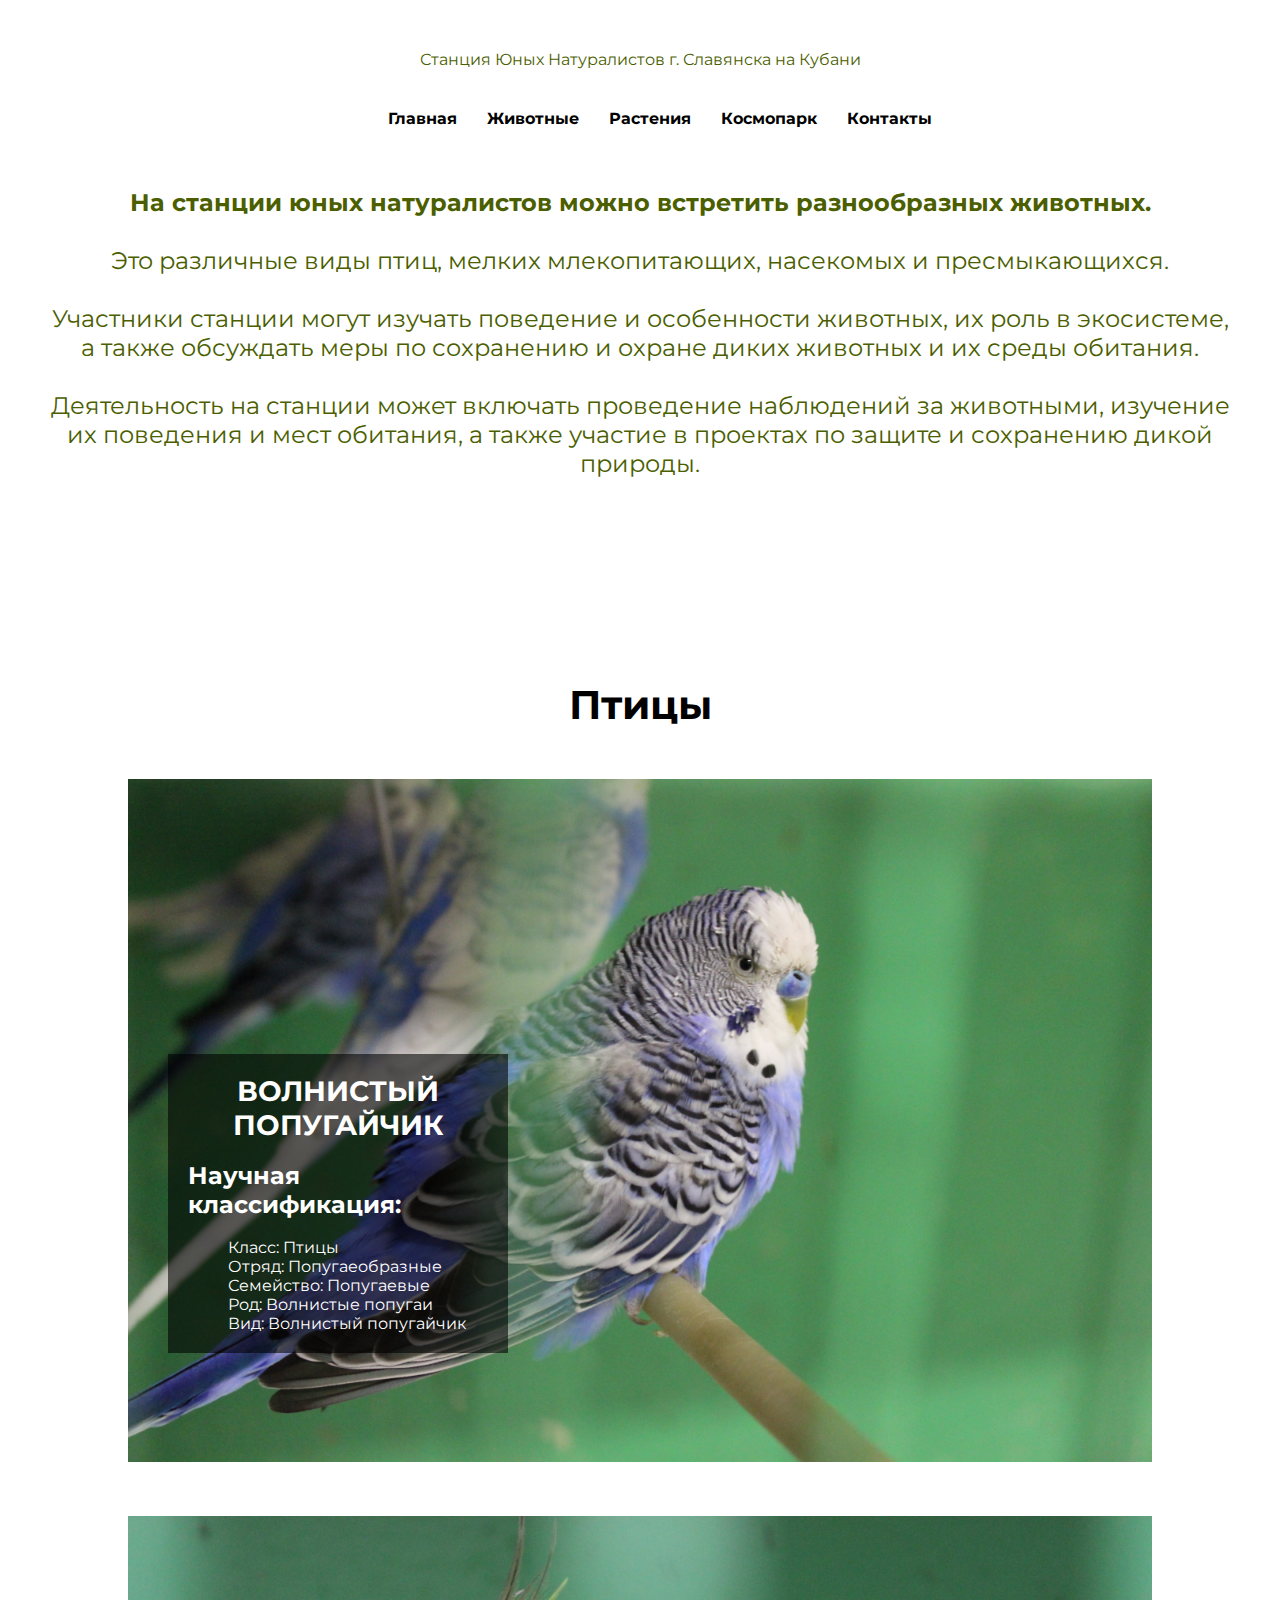
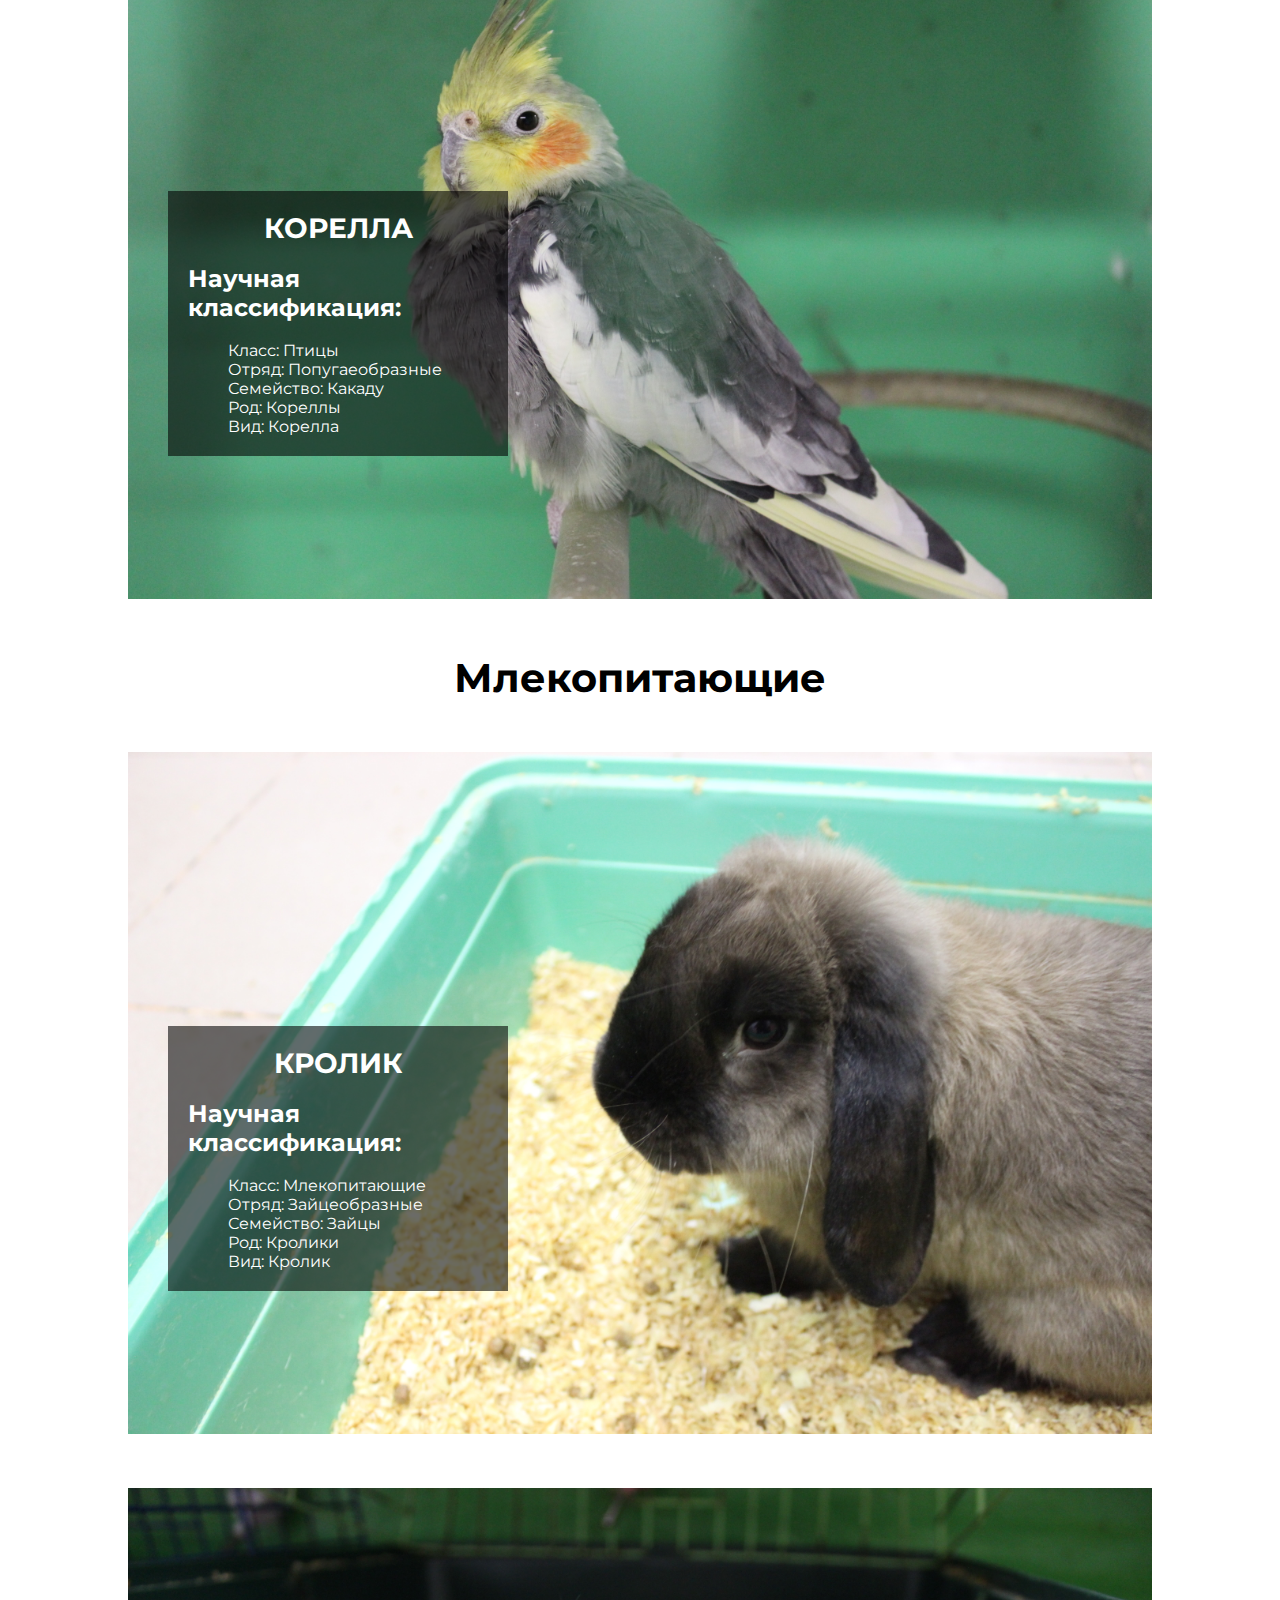
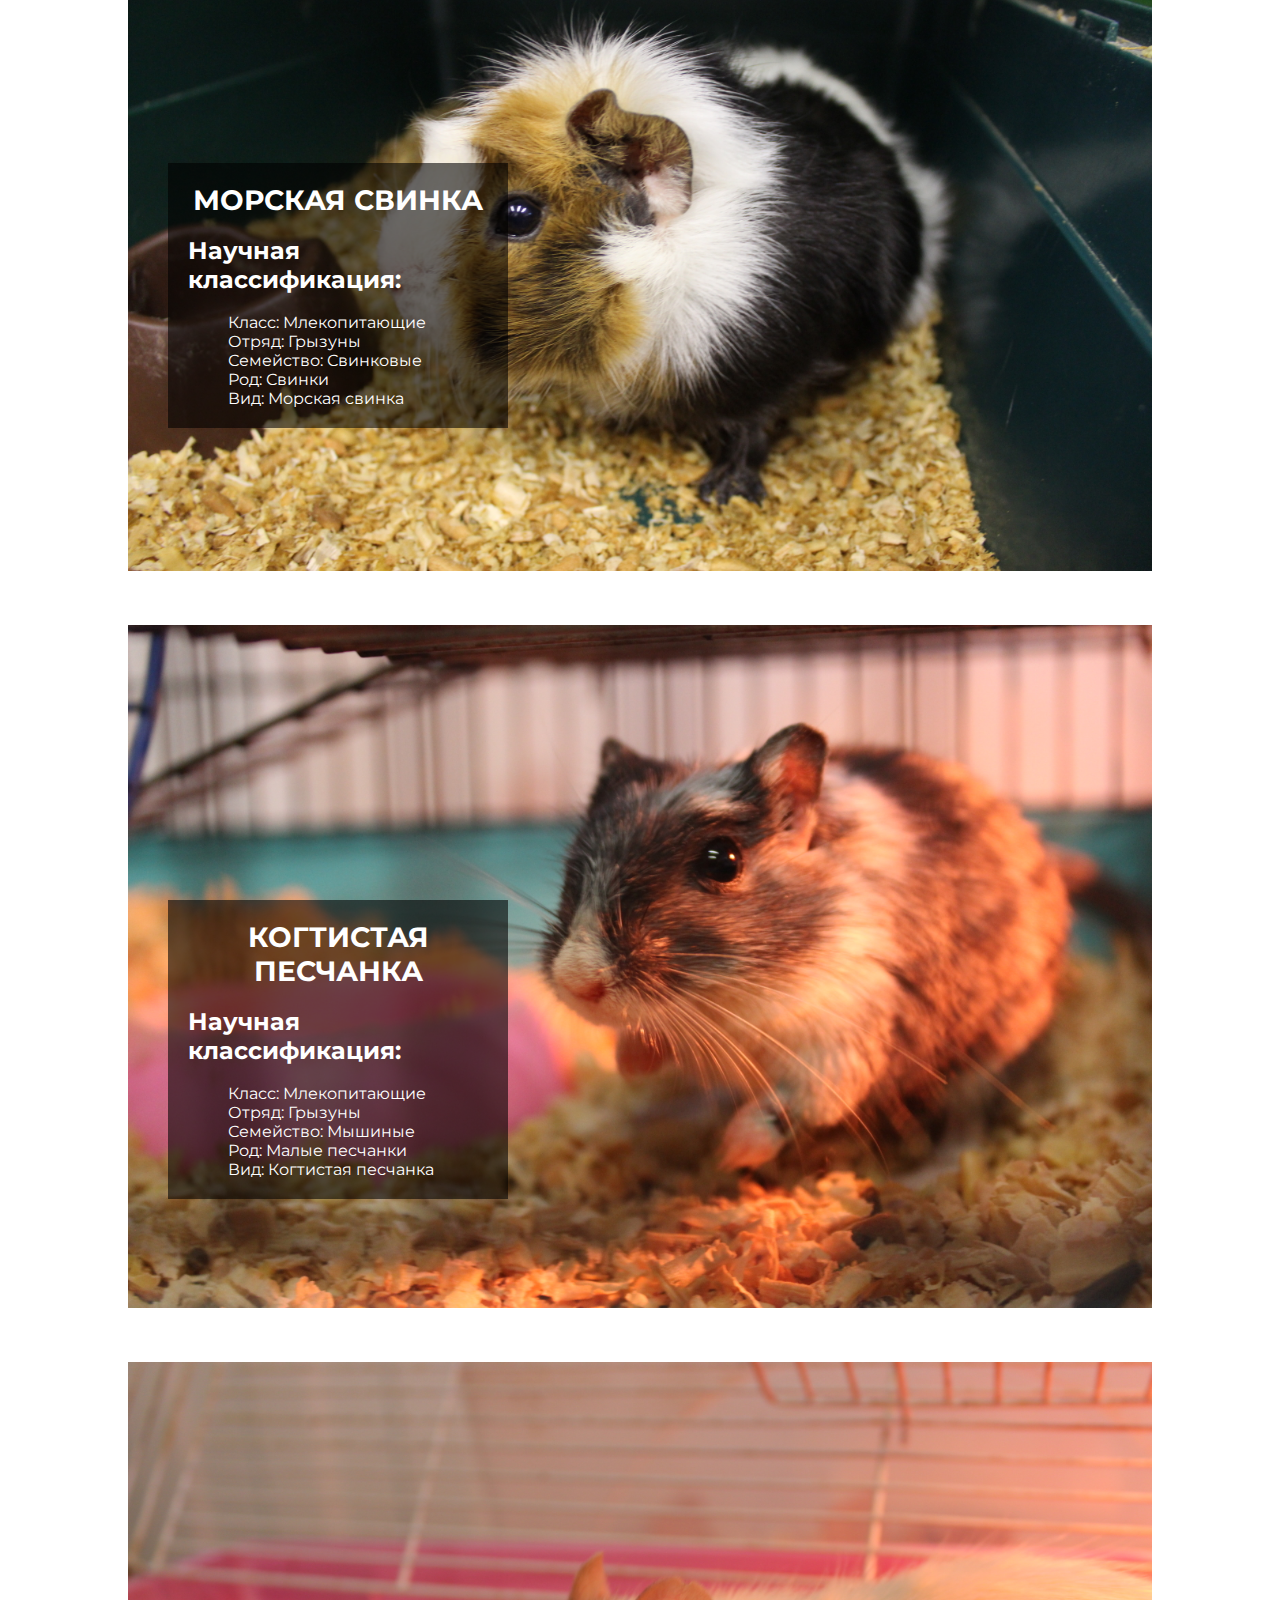
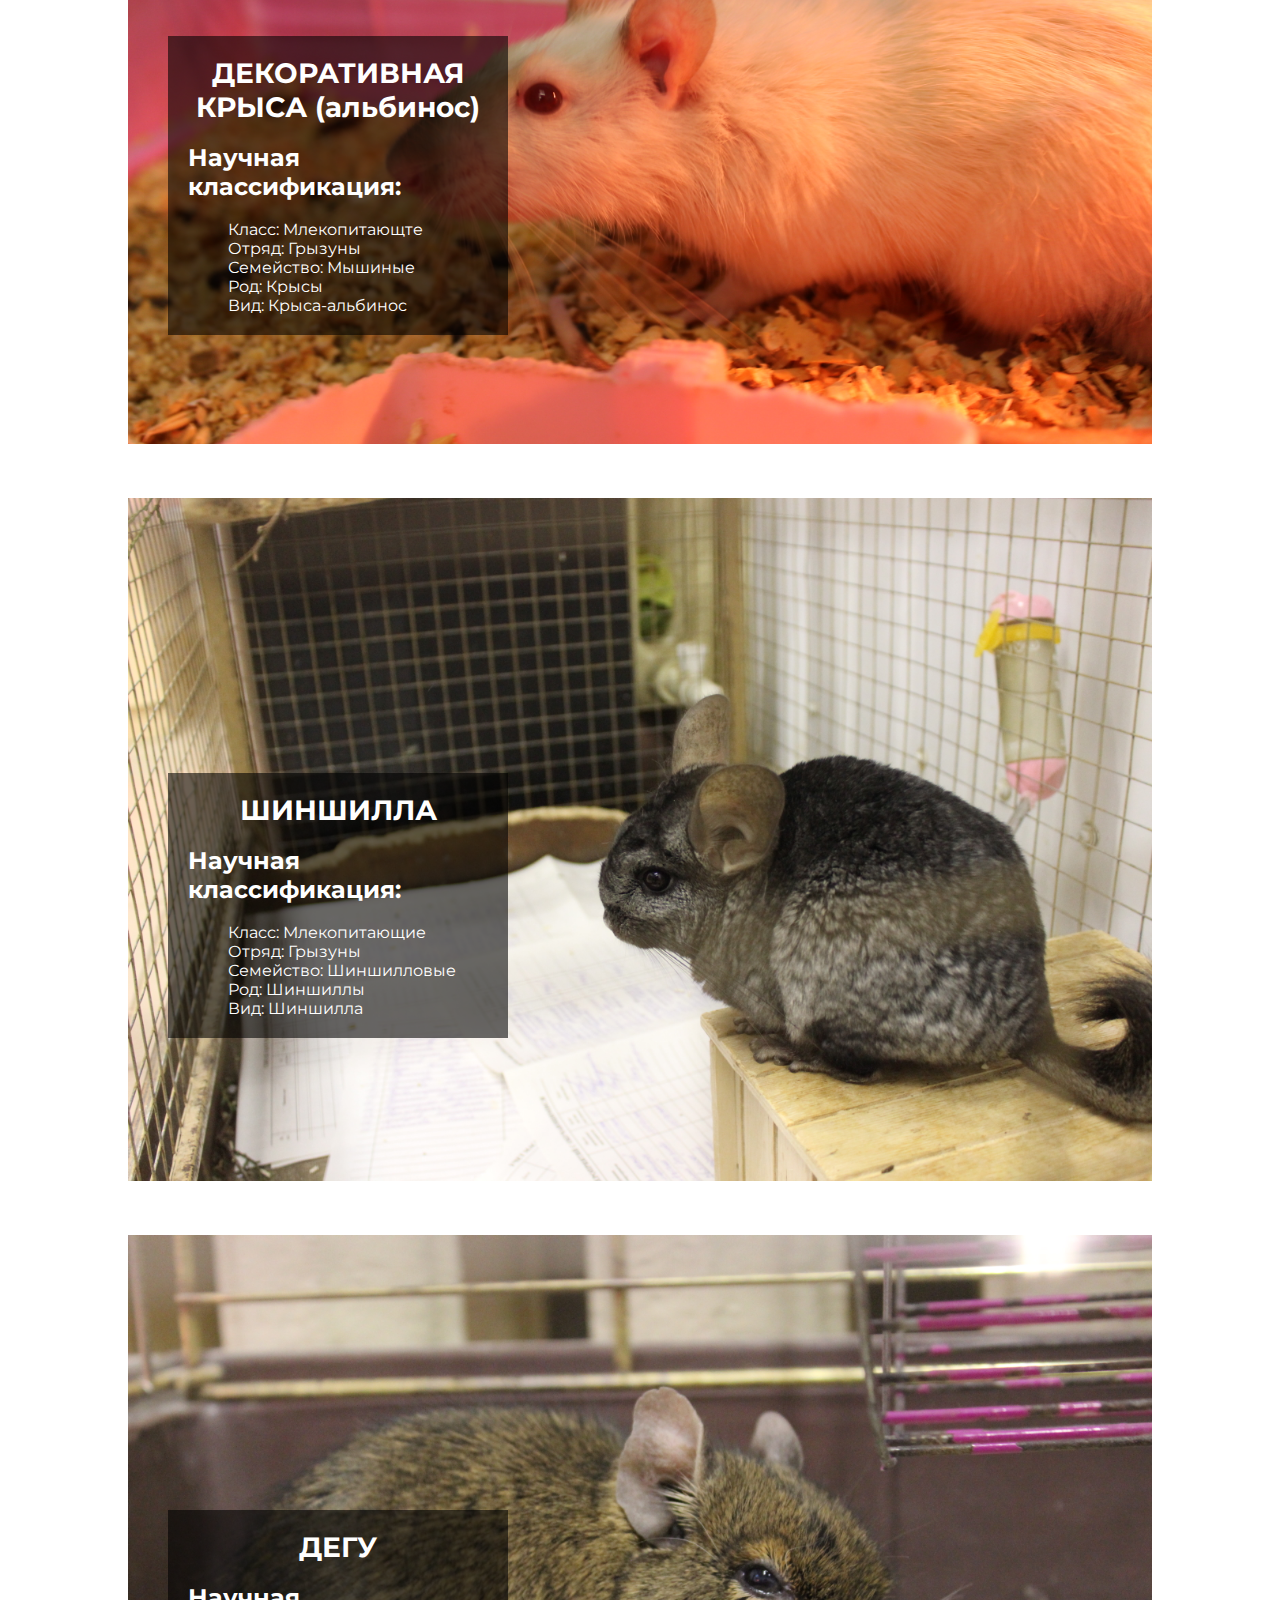
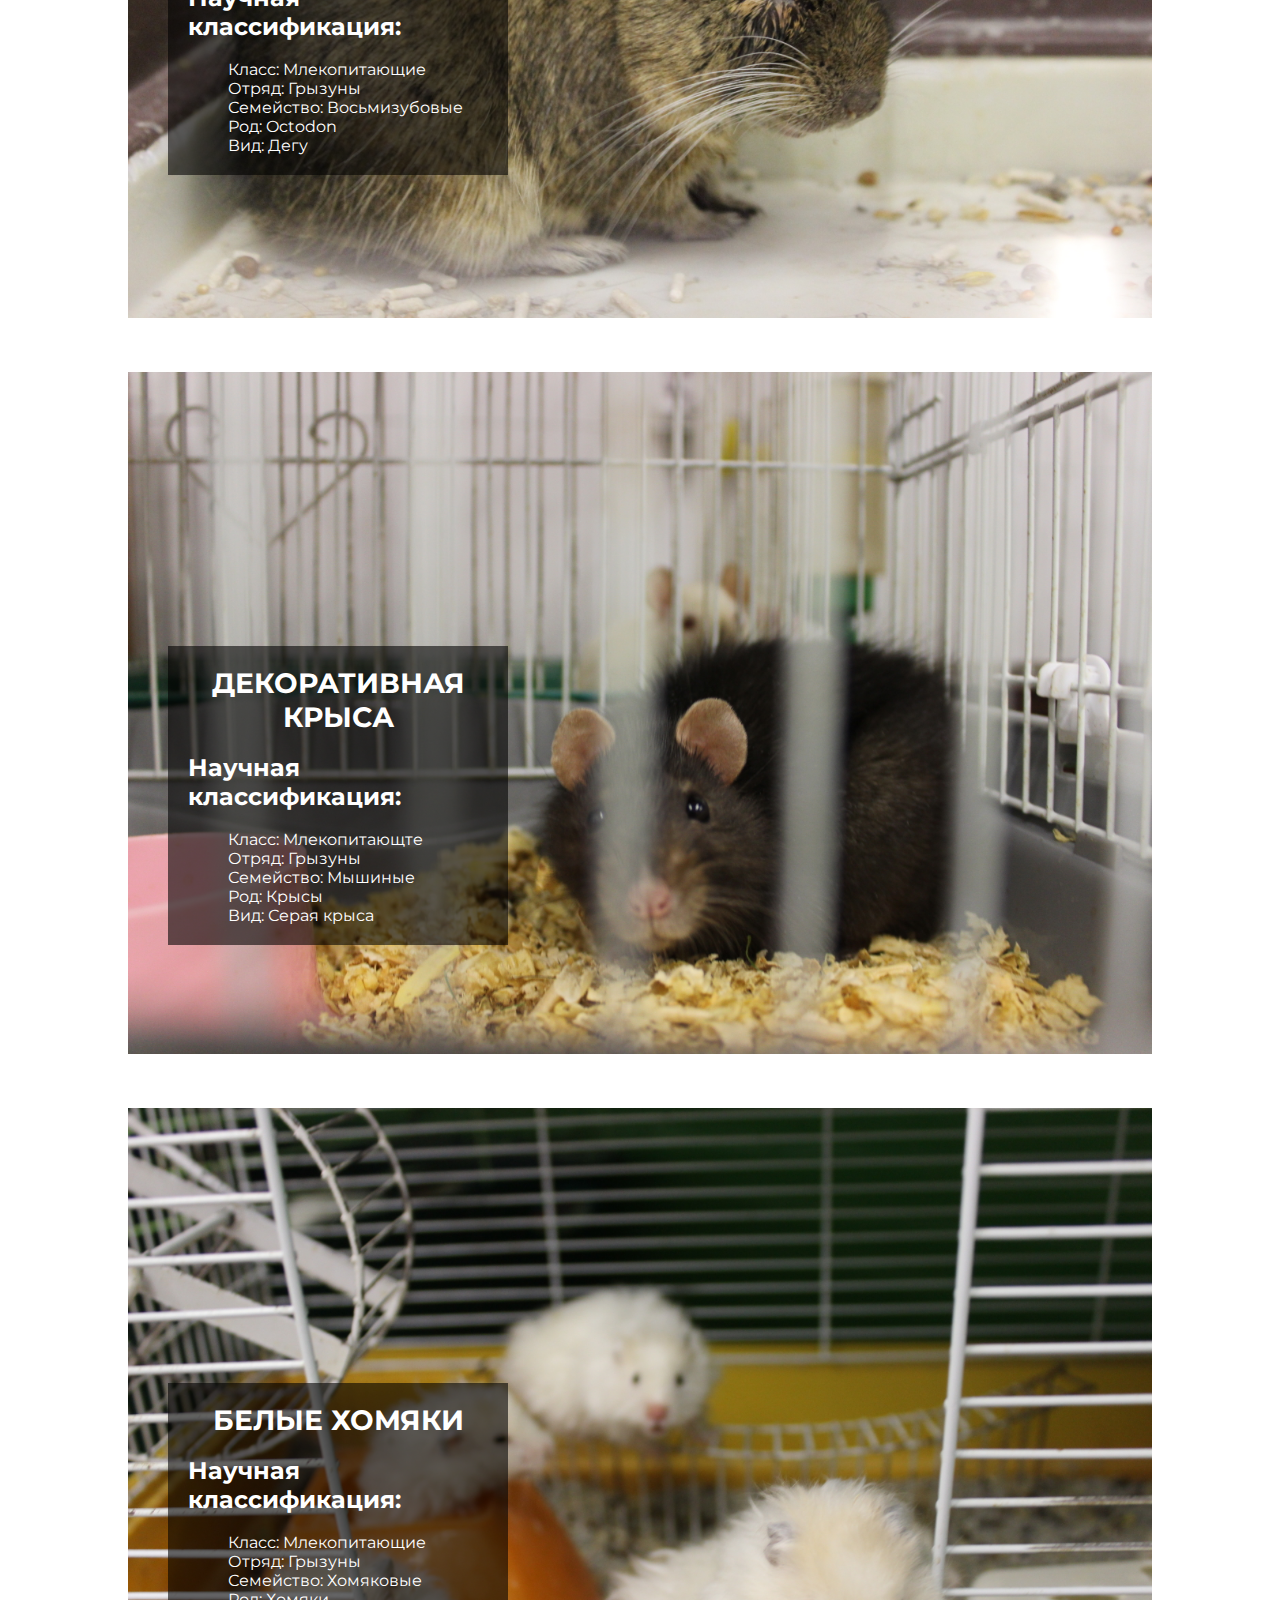
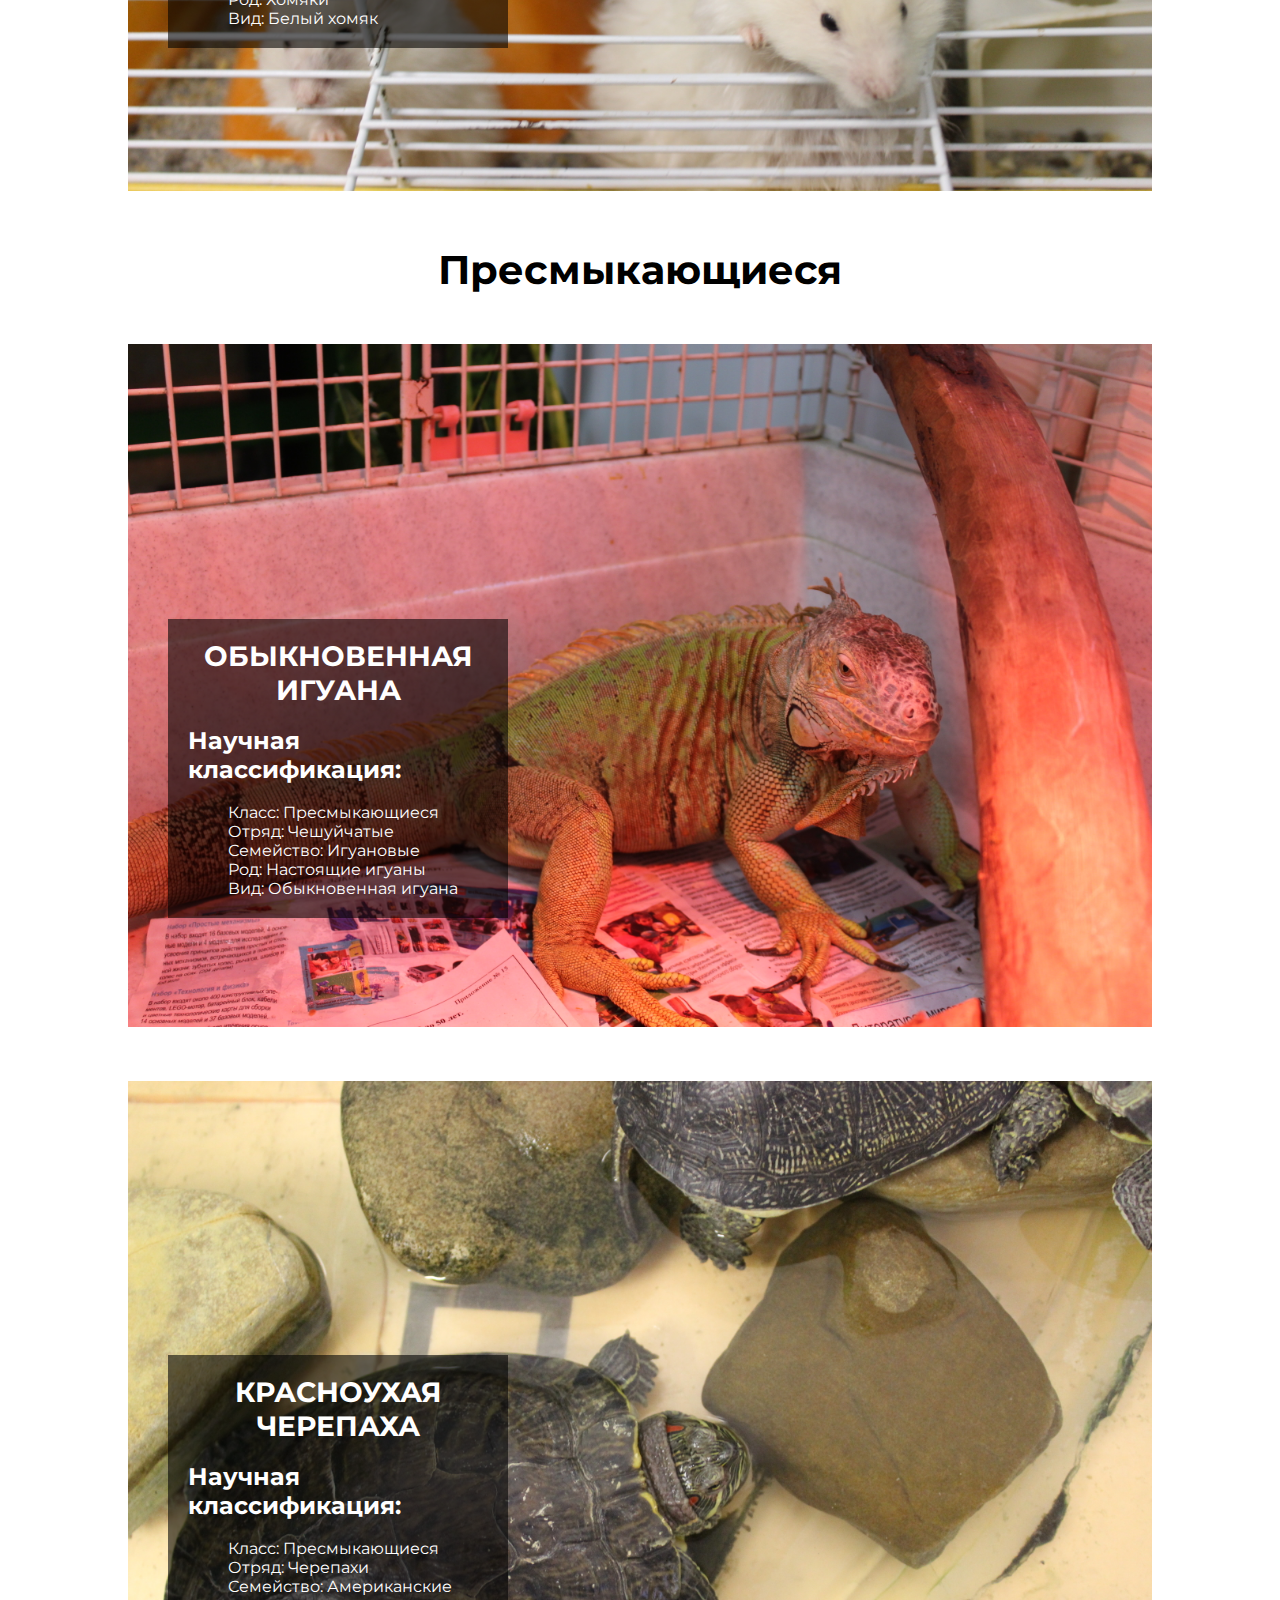
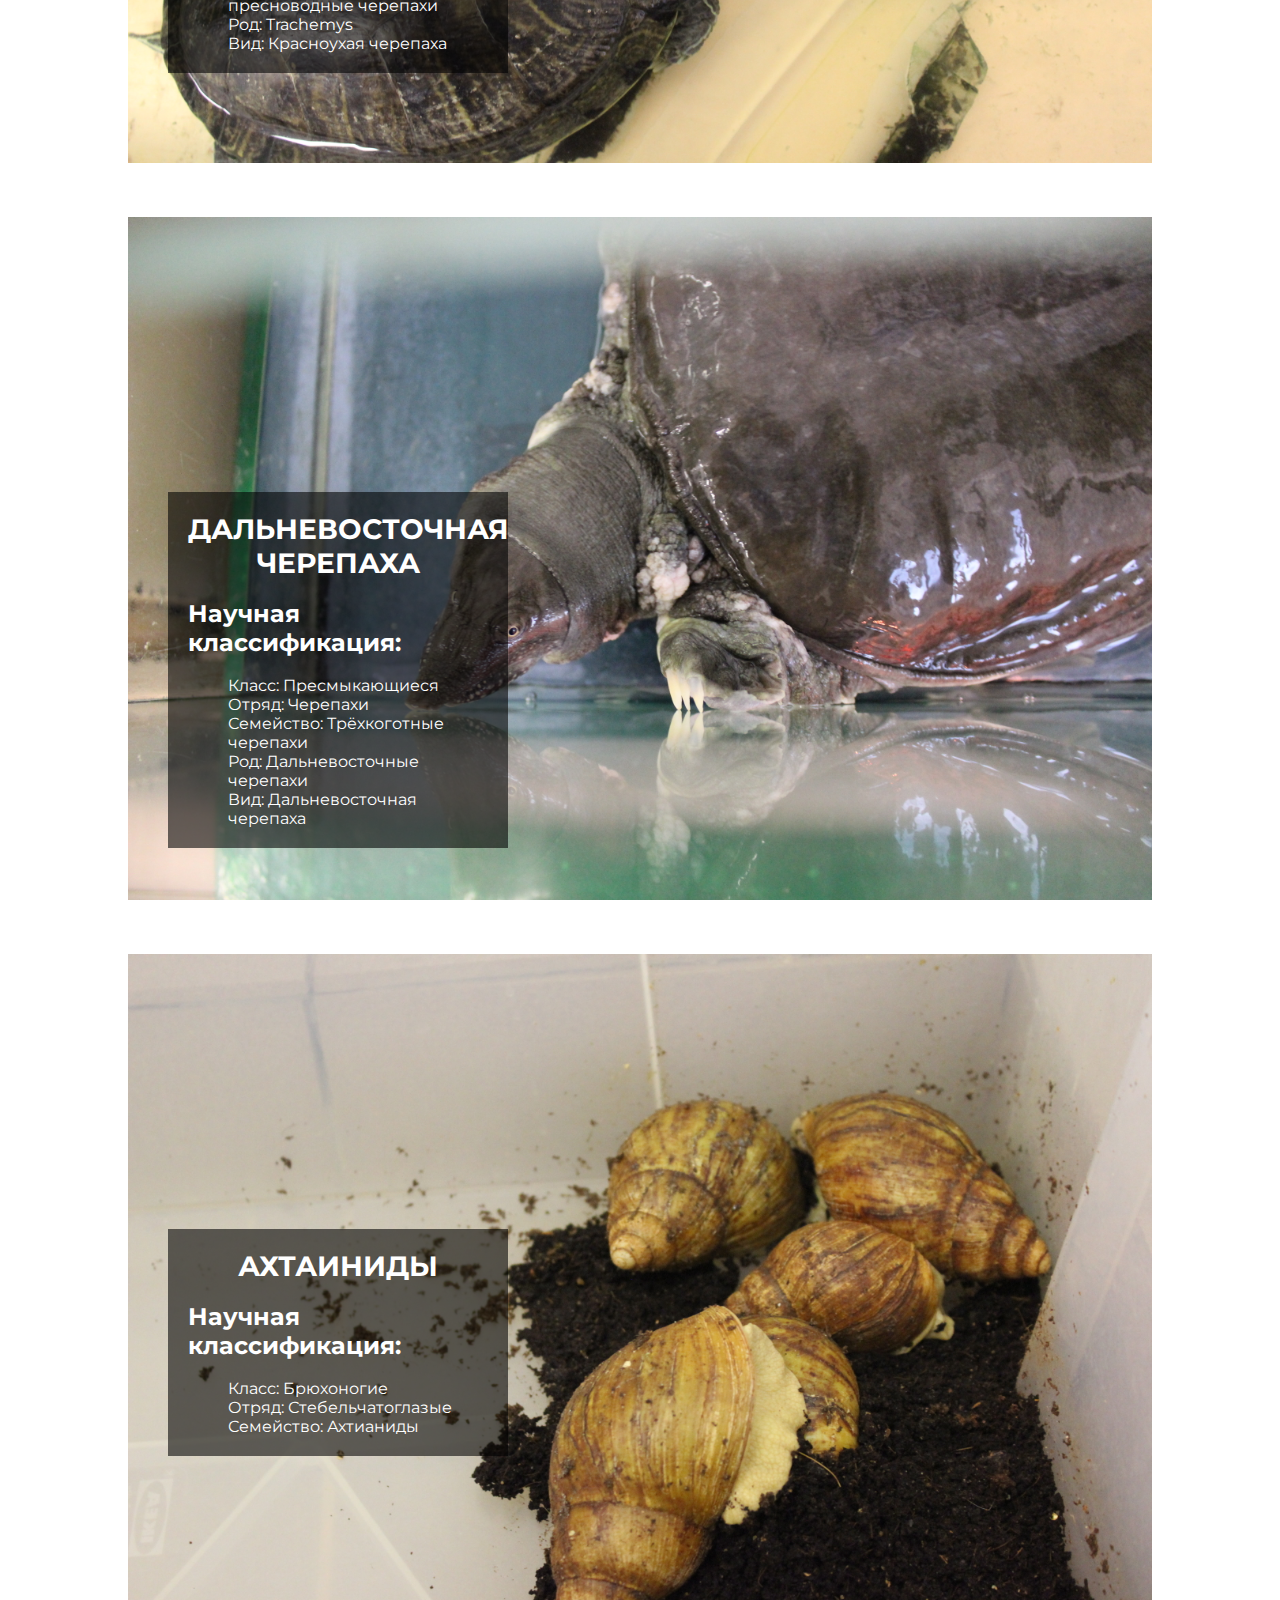
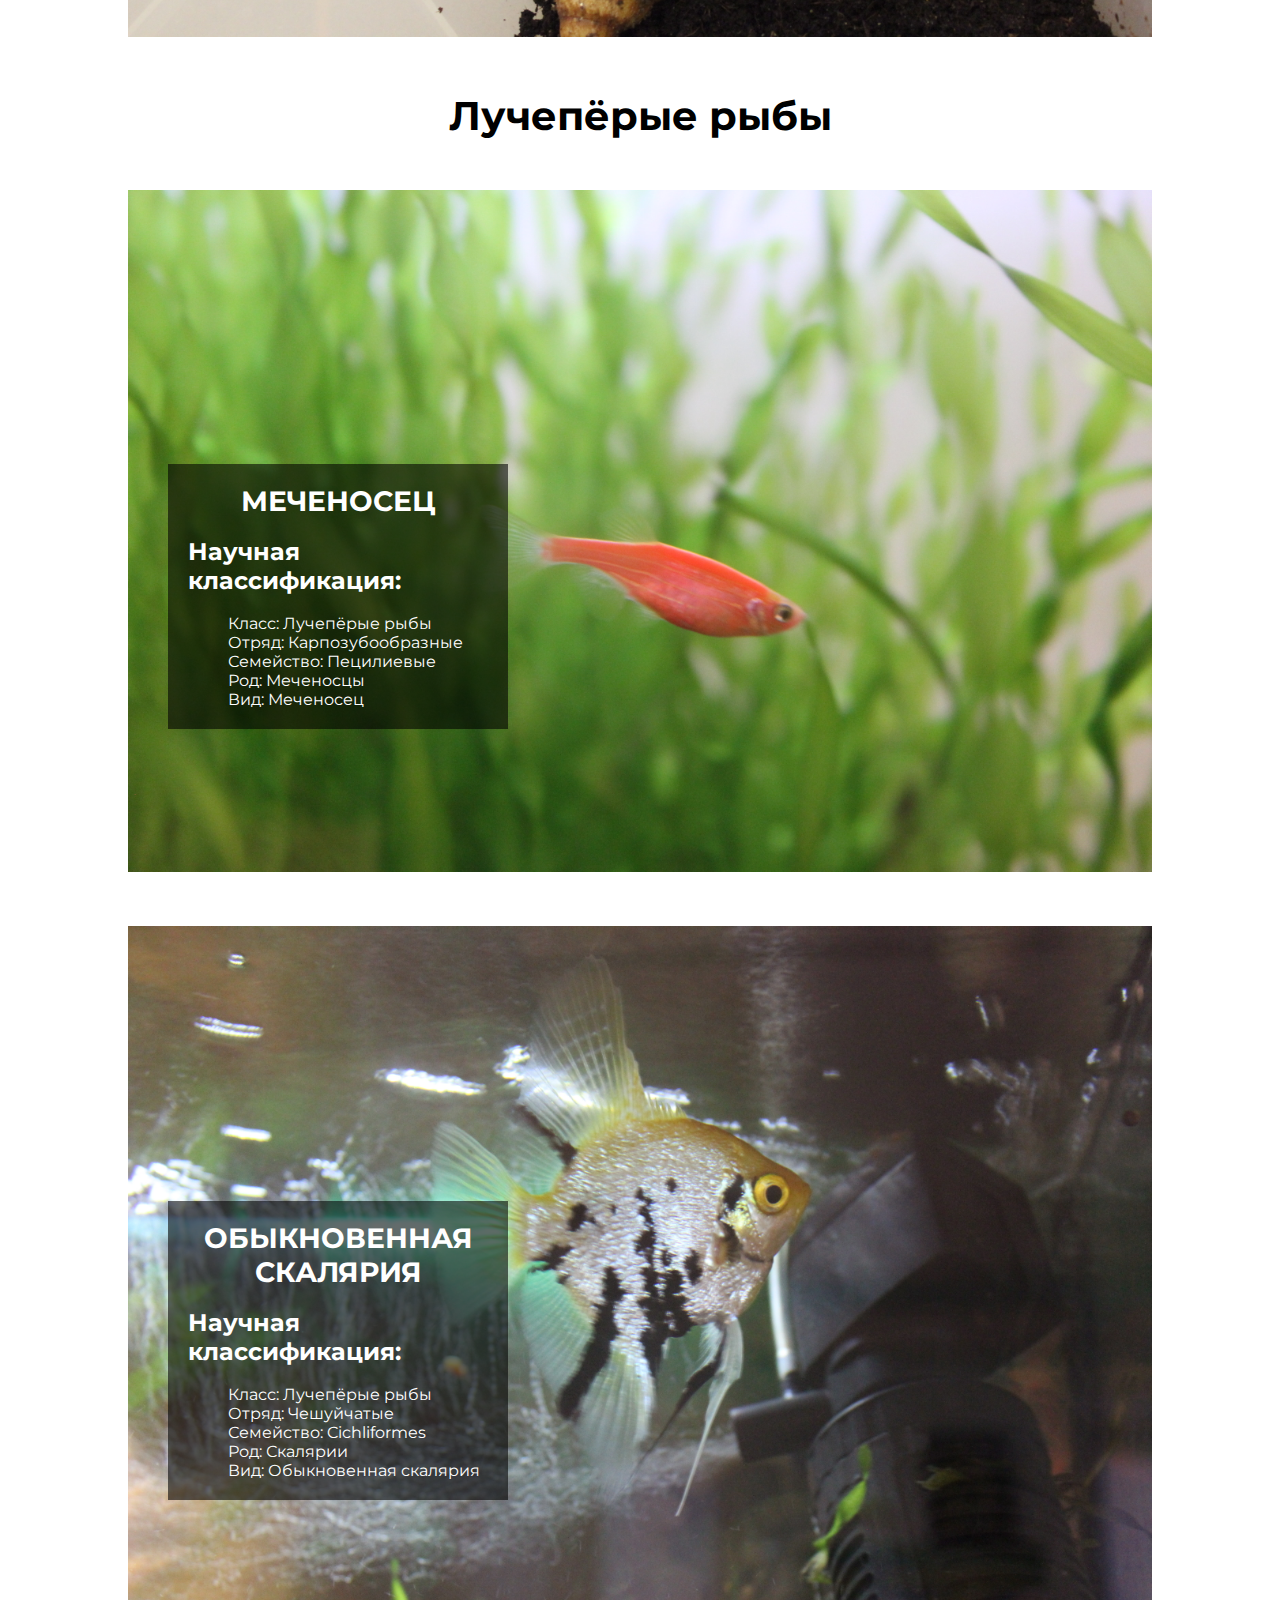
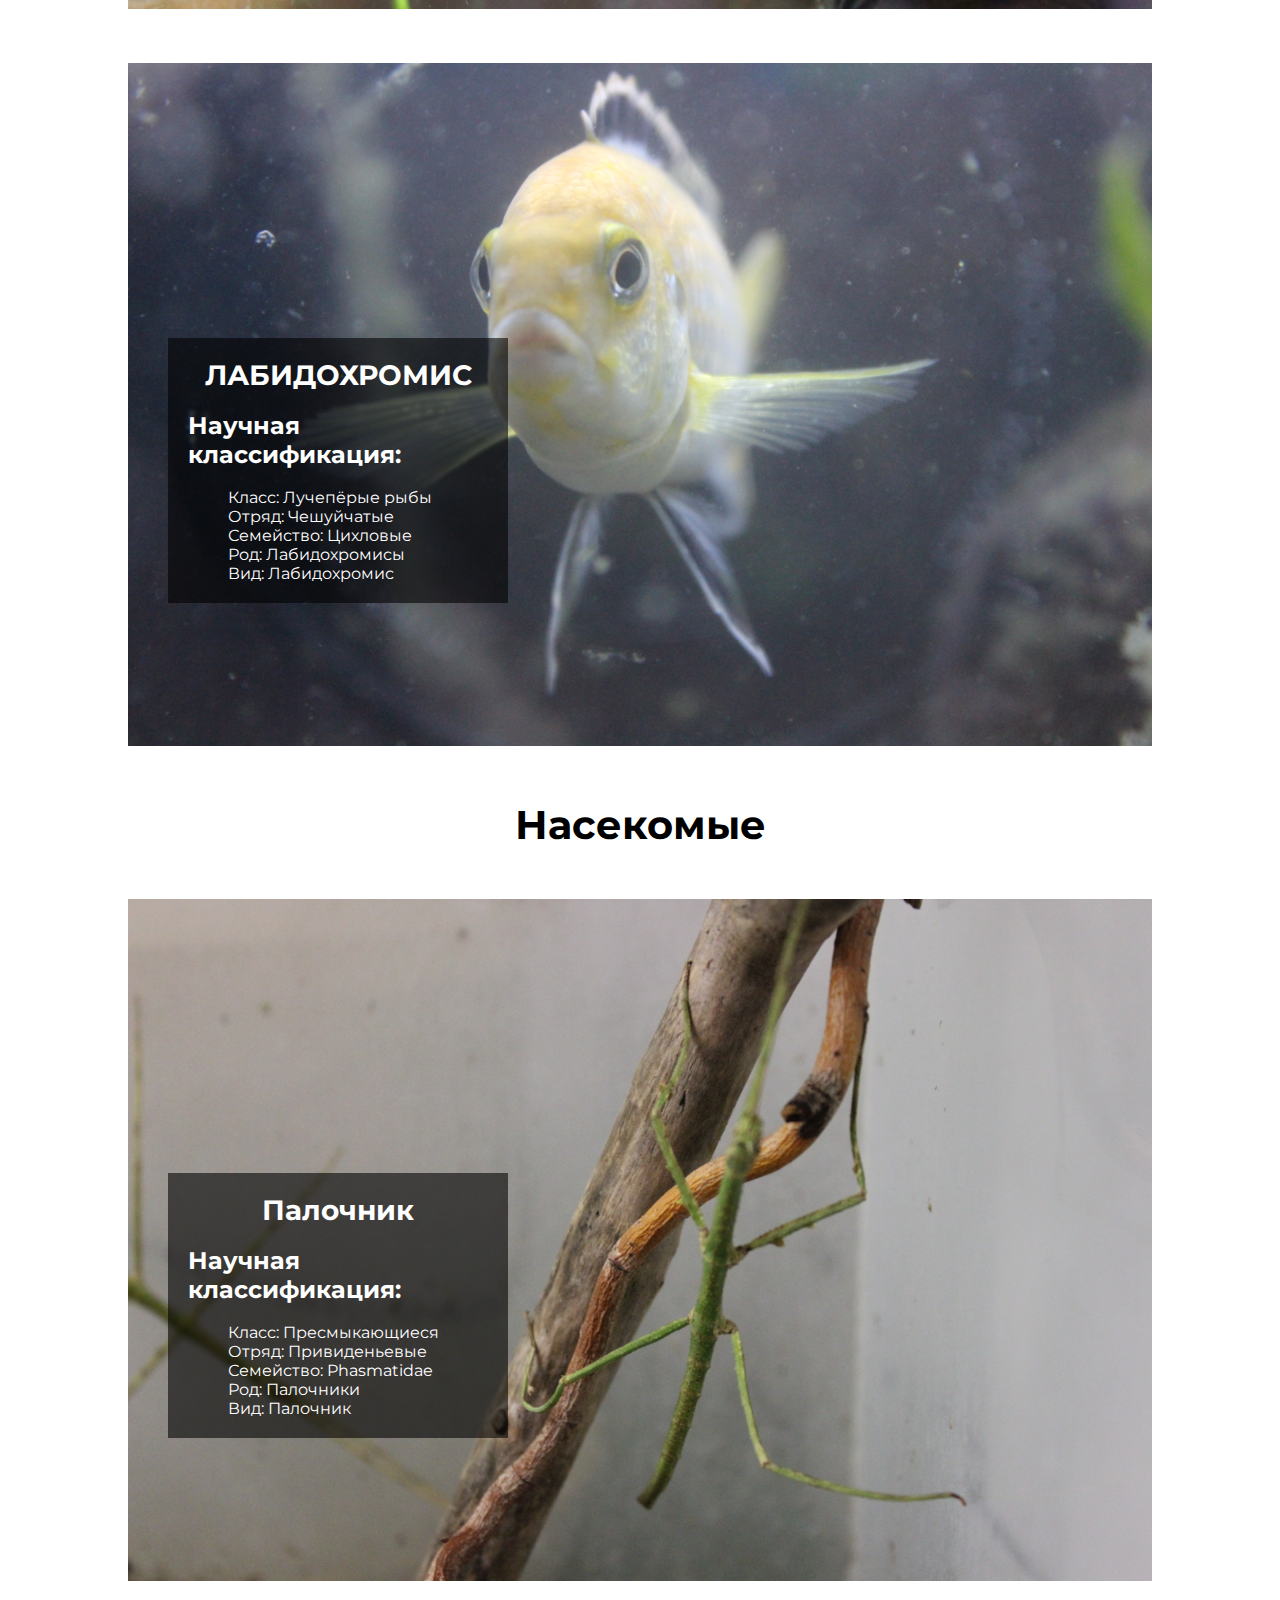
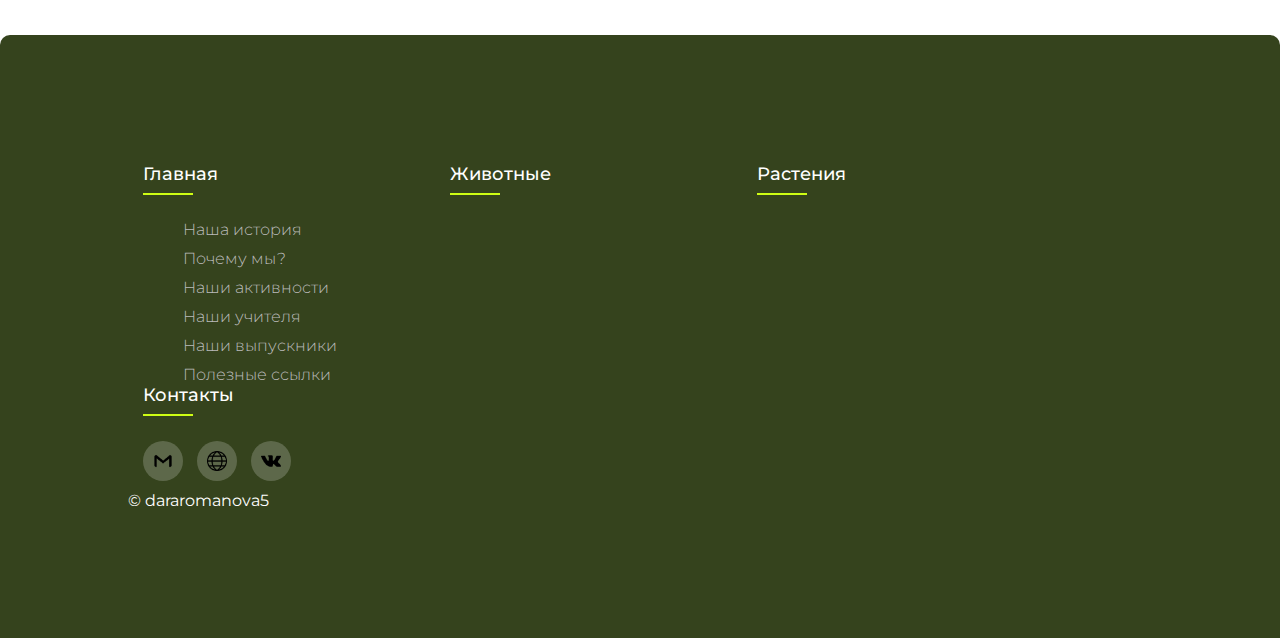
==== animals.html @ 304b1065 "initial commit" ====
<!DOCTYPE html>
<html lang="ru">
<head>
    <meta charset="UTF-8">
    <meta name="viewport" content="width=device-width, initial-scale=1.0">
    <link rel="stylesheet" href="css/style.css">
    <link rel="shortcut icon" href="favicon.svg" type="image/x-icon">
    <title>Станция Юных Натуралистов  г Славянска на Кубани</title>
</head>
<body class="body-animals">
    <header id="header" class="main-header-animals">
        <div class="header-top">
        <p class="title-name">Станция Юных Натуралистов  г. Славянска на Кубани</p>
        <div class="animals-menu">
        <nav class="menu" id="menu">
            <ul class="topmenu" class="menu__list">
                <li class="menu__item"><a href="index.html" class="active" class="menu__link">Главная</a>
                    <ul class="submenu">
                        <li><a href="index.html#history">Наша история</a></li>
                        <li><a href="index.html#choice">Почему мы?</a></li>
                        <li><a href="index.html#activity">Наши активности</a></li>
                        <li><a href="index.html#teachers">Наши учителя</a></li>
                        <li><a href="index.html#pupils">Наши выпускники</a></li>
                        <li><a href="index.html#reccomend">Полезные ссылки</a></li>
                    </ul>
                </li>
                <li class="menu__item"><a href="animals.html"  class="menu__link">Животные</a></li>
                <li class="menu__item"><a href="plants.html"  class="menu__link">Растения</a></li>
                <li class="menu__item"><a href="cosmopark.html"  class="menu__link">Космопарк</a></li>
                <li class="menu__item"><a href="contacts.html" class="menu__link">Контакты</a></li>

            </ul>
        </nav>

    </div>
    </div>

<p style="font-size:18pt; text-align: center;"><b>На станции юных натуралистов  можно встретить разнообразных животных.</b>
<br><br>
Это различные виды птиц, мелкиx млекопитающиx, насекомыx и пресмыкающихся.
<br><br>
Участники станции могут изучать поведение и особенности животных, их роль в экосистеме, а также обсуждать меры по сохранению и охране диких животных и их среды обитания. 
<br><br>
Деятельность на станции может включать проведение наблюдений за животными, изучение их поведения и мест обитания, а также участие в проектах по защите и сохранению дикой природы.</p>

    </header>

    <section class="animals">

        <h1 style="color:black; text-align: center; font-size: 30pt;">Птицы</h1>

        <div class="animal">
            <img src="assets/animals/IMG_3588.JPG" width="100%">
            <div class="animal-description">
                <h1>ВОЛНИСТЫЙ ПОПУГАЙЧИК</h1>
                    <br>
                <h2>Научная классификация:</h2>
                <br>
                <ul>
                    <li>Класс: Птицы</li>
                    <li>Отряд: Попугаеобразные</li>
                    <li>Семейство: Попугаевые</li>
                    <li>Род: Волнистые попугаи</li>
                    <li>Вид: Волнистый попугайчик</li>
                </ul>
            </div>
        </div>

        <div class="animal">
            <img src="assets/animals/IMG_3581.JPG" width="100%">
            <div class="animal-description">
                <h1>КОРЕЛЛА
                </h1>
                    <br>
                <h2>Научная классификация:</h2>
                <br>
                <ul>
                    <li>Класс: Птицы</li>
                    <li>Отряд: Попугаеобразные</li>
                    <li>Семейство: Какаду</li>
                    <li>Род: Кореллы</li>
                    <li>Вид: Корелла</li>
                </ul>
            </div>
        </div>

        <h1 style="color:black; text-align: center; font-size: 30pt;">Млекопитающие</h1>


        <div class="animal">
            <img src="assets/animals/IMG_3647.JPG" width="100%">
            <div class="animal-description">
                <h1>КРОЛИК</h1>
                    <br>
                <h2>Научная классификация:</h2>
                <br>
                <ul>
                    <li>Класс: Млекопитающие</li>
                    <li>Отряд: Зайцеобразные</li>
                    <li>Семейство: Зайцы</li>
                    <li>Род: Кролики</li>
                    <li>Вид: Кролик</li>
                </ul>
            </div>
        </div>

        <div class="animal">
            <img src="assets/animals/IMG_3501.JPG" width="100%">
            <div class="animal-description">
                <h1>МОРСКАЯ СВИНКА</h1>
                    <br>
                <h2>Научная классификация:</h2>
                <br>
                <ul>
                    <li>Класс: Млекопитающие</li>
                    <li>Отряд: Грызуны</li>
                    <li>Семейство: Свинковые</li>
                    <li>Род: Свинки</li>
                    <li>Вид: Морская свинка</li>
                </ul>
            </div>
        </div>

        <div class="animal">
            <img src="assets/animals/IMG_3566.JPG" width="100%">
            <div class="animal-description">
                <h1>КОГТИСТАЯ ПЕСЧАНКА</h1>
                    <br>
                <h2>Научная классификация:</h2>
                <br>
                <ul>
                    <li>Класс: Млекопитающие</li>
                    <li>Отряд: Грызуны</li>
                    <li>Семейство: Мышиные</li>
                    <li>Род: Малые песчанки</li>
                    <li>Вид: Когтистая песчанка</li>
                </ul>
            </div>
        </div>

        <div class="animal">
            <img src="assets/animals/IMG_3509.JPG" width="100%">
            <div class="animal-description">
                <h1>ДЕКОРАТИВНАЯ КРЫСА (альбинос)</h1>
                    <br>
                <h2>Научная классификация:</h2>
                <br>
                <ul>
                    <li>Класс: Млекопитающте</li>
                    <li>Отряд: Грызуны</li>
                    <li>Семейство: Мышиные</li>
                    <li>Род: Крысы</li>
                    <li>Вид: Крыса-альбинос</li>
                </ul>
            </div>
        </div>

        <div class="animal">
            <img src="assets/animals/IMG_3535.JPG" width="100%">
            <div class="animal-description">
                <h1>ШИНШИЛЛА</h1>
                    <br>
                <h2>Научная классификация:</h2>
                <br>
                <ul>
                    <li>Класс: Млекопитающие</li>
                    <li>Отряд: Грызуны</li>
                    <li>Семейство: Шиншилловые</li>
                    <li>Род: Шиншиллы</li>
                    <li>Вид: Шиншилла</li>
                </ul>
            </div>
        </div>

        <div class="animal">
            <img src="assets/animals/IMG_3504.JPG" width="100%">
            <div class="animal-description">
                <h1>ДЕГУ</h1>
                    <br>
                <h2>Научная классификация:</h2>
                <br>
                <ul>
                    <li>Класс: Млекопитающие</li>
                    <li>Отряд: Грызуны</li>
                    <li>Семейство: Восьмизубовые</li>
                    <li>Род: Octodon</li>
                    <li>Вид: Дегу</li>
                </ul>
            </div>
        </div>

        <div class="animal">
            <img src="assets/animals/IMG_3607.JPG" width="100%">
            <div class="animal-description">
                <h1>ДЕКОРАТИВНАЯ КРЫСА</h1>
                    <br>
                <h2>Научная классификация:</h2>
                <br>
                <ul>
                    <li>Класс: Млекопитающте</li>
                    <li>Отряд: Грызуны</li>
                    <li>Семейство: Мышиные</li>
                    <li>Род: Крысы</li>
                    <li>Вид: Серая крыса </li>
                </ul>
            </div>
        </div>

        <div class="animal">
            <img src="assets/animals/IMG_3592.JPG" width="100%">
            <div class="animal-description">
                <h1>БЕЛЫЕ ХОМЯКИ
                </h1>
                    <br>
                <h2>Научная классификация:</h2>
                <br>
                <ul>
                    <li>Класс: Млекопитающие</li>
                    <li>Отряд: Грызуны</li>
                    <li>Семейство: Хомяковые</li>
                    <li>Род: Хомяки</li>
                    <li>Вид: Белый хомяк</li>
                </ul>
            </div>
        </div>



        <h1 style="color:black; text-align: center; font-size: 30pt;">Пресмыкающиеся</h1>

        <div class="animal">
            <img src="assets/animals/IMG_3492.JPG" width="100%">
            <div class="animal-description">
                <h1>ОБЫКНОВЕННАЯ
                    ИГУАНА</h1>
                    <br>
                <h2>Научная классификация:</h2>
                <br>
                <ul>
                    <li>Класс: Пресмыкающиеся</li>
                    <li>Отряд: Чешуйчатые</li>
                    <li>Семейство: Игуановые</li>
                    <li>Род: Настоящие игуаны</li>
                    <li>Вид: Обыкновенная игуана</li>
                </ul>
            </div>
        </div>


        <div class="animal">
            <img src="assets/animals/IMG_3635.JPG" width="100%">
            <div class="animal-description">
                <h1>КРАСНОУХАЯ ЧЕРЕПАХА
                </h1>
                    <br>
                <h2>Научная классификация:</h2>
                <br>
                <ul>
                    <li>Класс: Пресмыкающиеся</li>
                    <li>Отряд: Черепахи</li>
                    <li>Семейство: Американские пресноводные черепахи</li>
                    <li>Род: Trachemys</li>
                    <li>Вид: Красноухая черепаха</li>
                </ul>
            </div>
        </div>

        <div class="animal">
            <img src="assets/animals/IMG_3524.JPG" width="100%">
            <div class="animal-description">
                <h1>ДАЛЬНЕВОСТОЧНАЯ ЧЕРЕПАХА
                </h1>
                    <br>
                <h2>Научная классификация:</h2>
                <br>
                <ul>
                    <li>Класс: Пресмыкающиеся</li>
                    <li>Отряд: Черепахи</li>
                    <li>Семейство: Трёхкоготные черепахи</li>
                    <li>Род: Дальневосточные черепахи</li>
                    <li>Вид: Дальневосточная черепаха</li>
                </ul>
            </div>
        </div>

        <div class="animal">
            <img src="assets/animals/IMG_3562.JPG" width="100%">
            <div class="animal-description">
                <h1>АХТАИНИДЫ
                </h1>
                    <br>
                <h2>Научная классификация:</h2>
                <br>
                <ul>
                    <li>Класс: Брюхоногие</li>
                    <li>Отряд: Стебельчатоглазые</li>
                    <li>Семейство: Ахтианиды</li>
                </ul>
            </div>
        </div>




        <h1 style="color:black; text-align: center; font-size: 30pt;">Лучепёрые рыбы</h1>
        
        <div class="animal">
            <img src="assets/animals/IMG_3632.JPG" width="100%">
            <div class="animal-description">
                <h1>МЕЧЕНОСЕЦ
                </h1>
                    <br>
                <h2>Научная классификация:</h2>
                <br>
                <ul>
                    <li>Класс: Лучепёрые рыбы</li>
                    <li>Отряд: Карпозубообразные</li>
                    <li>Семейство: Пецилиевые</li>
                    <li>Род: Меченосцы</li>
                    <li>Вид: Меченосец</li>
                </ul>
            </div>
        </div>
        <div class="animal">
            <img src="assets/animals/IMG_3630.JPG" width="100%">
            <div class="animal-description">
                <h1>ОБЫКНОВЕННАЯ
                    СКАЛЯРИЯ
                </h1>
                    <br>
                <h2>Научная классификация:</h2>
                <br>
                <ul>
                    <li>Класс: Лучепёрые рыбы</li>
                    <li>Отряд: Чешуйчатые</li>
                    <li>Семейство: Cichliformes</li>
                    <li>Род: Скалярии</li>
                    <li>Вид: Обыкновенная скалярия</li>
                </ul>
            </div>
        </div>

        <div class="animal">
            <img src="assets/animals/IMG_3622.JPG" width="100%">
            <div class="animal-description">
                <h1>ЛАБИДОХРОМИС</h1>
                    <br>
                <h2>Научная классификация:</h2>
                <br>
                <ul>
                    <li>Класс: Лучепёрые рыбы</li>
                    <li>Отряд: Чешуйчатые</li>
                    <li>Семейство: Цихловые</li>
                    <li>Род: Лабидохромисы</li>
                    <li>Вид: Лабидохромис</li>
                </ul>
            </div>
        </div>

        <h1 style="color:black; text-align: center; font-size: 30pt;">Насекомые</h1>

        <div class="animal">
            <img src="assets/animals/IMG_3640.JPG" width="100%">
            <div class="animal-description">
                <h1>Палочник</h1>
                    <br>
                <h2>Научная классификация:</h2>
                <br>
                <ul>
                    <li>Класс: Пресмыкающиеся</li>
                    <li>Отряд: Привиденьевые</li>
                    <li>Семейство: Phasmatidae</li>
                    <li>Род: Палочники</li>
                    <li>Вид: Палочник</li>
                </ul>
            </div>
        </div>

    </section>


    <footer class="footer">
        <div class="container">
            <div class="row">
                <div class="footer-col">
                    <a href="index.html"><h4>Главная</h4></a>
                    <ul>
                      <li><a href="index.html#history">Наша история</a></li>
                      <li><a href="index.html#choice">Почему мы?</a></li>
                      <li><a href="index.html#activity">Наши активности</a></li>
                      <li><a href="index.html#teachers">Наши учителя</a></li>
                      <li><a href="index.html#pupils">Наши выпускники</a></li>
                      <li><a href="index.html#reccomend">Полезные ссылки</a></li>
                    </ul>
                </div>
                <div class="footer-col">
                    <a href="animals.html"><h4>Животные</h4></a>
                    </ul>
                </div>
                <div class="footer-col">
                    <a href="plants.html"><h4>Растения</h4></a>
                </div>
                <div class="footer-col">
                    <a href="contacts.html"><h4>Контакты</h4></a>
                    <div class="social-links">
                        <a href="mailto:centrdo_slavyansk@mail.ru" target="_blank"><img src="assets/free-icon-gmail-4926635.png" height="20px"></a>
                        <a href="http://slavcdo.ru/" target="_blank"><img src="assets/free-icon-internet-1450332.png" alt="" height="20px"></a>
                        <a href="https://vk.com/syun_snk" target="_blank"><img src="assets/free-icon-vk-social-network-logo-25684.png" alt="" height="20px"></a>
                    </div>
                </div>
            </div>
            <text>© dararomanova5</text>
        </div>
   </footer>
   <script src="js/script.js"></script>
    <link rel="preconnect" href="https
://fonts.googleapis.com">
<link rel="preconnect" href="https://fonts.gstatic.com" 
crossorigin>
<link href="https://fonts.googleapis.com/css2?
family=Montserrat:ital,wght@0,100;0,200;0,300;0,
400;0,500;0,600;0,700;0,800;0,900;1,100;1,200;1,
300;1,400;1,500;1,600;1,700;1,800;1,900&display=swap" 
rel="stylesheet">
</body>
</html>
---- css/style.css ----
*{
    margin:0;
    font-family: 'Montserrat', sans-serif;
}

body{
    display: flex;
    flex-direction: column;
    gap:40px;
}

header{
    padding: 50px;
    color:white;
    display:flex;
    flex-direction: column;
    gap:60px;

}
header img{
    filter:brightness(40%);
}
.header-text{
    display:flex;
    flex-direction: column;
    align-items:flex-start;
    gap:80px;
    padding-left: 70px;
}

.header-text .cosmopark{
    display:flex;
    flex-direction: column;
    align-items:center;
    justify-content: center;
    gap:80px;
}

.header-top{
    display:flex;
    flex-direction: column;
    align-items:center;
    gap:40px;
}

img.background {
    min-height: 50%;
    min-width: 500px;
    width: 100%;
    height: auto;
    position: absolute;
    top: 0;
    left: 0;
    z-index: -1;
  
    /* Зависит от размера изображения */
    @media screen and (max-width: 500px){
      img.bg{
        left: 50%;
        margin-left: -320px;
      }
    }
  }


.animal{
    position: relative;

}

.animal-description{
    position: absolute;
    top: 40%;
    left: 40px;
    color: white;
    width: 340px;
    background: #00000094;
    padding: 20px;
}


.main-header h1{
    font-size: 46pt;
    color:white;
}

.main-menu{
    display: flex;
    justify-content: space-between;
    font-size: 12pt;
    align-items: center;
}
.main-header-animals{
    color:#4B5E00;
}

a{
    color: white;
    font-weight: bold;
}

nav a{
    display: block;
}
.animals-menu nav ul li a{
    color:black;
}
.menu__link:hover{
    color:#cefd14;
    transition: 0.5s;
    transform: 3;
}
.topmenu{
    display: flex;
    gap:30px;
}
.topmenu > li {
    display: inline-block;
    position: relative;
}

.submenu {
    position: absolute;
    left: -1px;
    z-index: 5;
    width: 240px;
    visibility: hidden;
    opacity: 0;  
    transform: translateY(10px);
    transition: .3s ease-in-out;
}
.submenu li{
    position: relative;
    font-size: 12pt;
}
.submenu a{
    color: black;
    text-align: left;
    padding: 10px 20px;
    background-color: #ffffff;
  }

nav li:hover > .submenu{
    visibility: visible;
    opacity: 1;
    transform: translateY(0px);
}

.main-menu nav a{
    text-decoration: none;
}


header button{
    background-color: white;
    outline: none;
    border: 5px solid white;
    font-size: 18pt;
    padding:20px;
    border-radius: 100px;
    font-weight: bold;
}

header button:hover{
    background-color: #cefd14;
    color: black;
    transition: 0.5s;
    transform: 3;
}

section{
    margin-left:10%;
    margin-right: 10%;
    margin-top: 8%;
}

section h1{
    color:#4B5E00;
    text-align: center;
    font-size: 21pt;
}

.teachers{
    display:flex;
    flex-direction: column;
    align-items: center;
    gap:60px;
}
.teachers-part{
    display:flex;
    justify-content:space-around ;
    padding: 15%;
    padding-top:5%;
    padding-bottom:5%;
    align-items: center;
    gap:30px;
    border-radius: 15px;
}

.teacher{
    height:200px;
    width:200px;
    background-color: #4B5E00;
    border-radius: 100%;
}
.teacher img{
    object-fit:cover;
}


/*carousel in index_3*/
* {box-sizing:border-box}

/* Slideshow container */
.slideshow-container {
  max-width: 1000px;
  position: relative;
  margin: auto;
}

/* Hide the images by default */
.mySlides {
  display: none;
}

/* Next & previous buttons */
.prev, .next {
  cursor: pointer;
  position: absolute;
  top: 50%;
  width: auto;
  margin-top: -22px;
  padding: 16px;
  color:#000;
  font-weight: bold;
  font-size: 18px;
  transition: 0.6s ease;
  border-radius: 0 3px 3px 0;
  user-select: none;
}

/* Position the "next button" to the right */
.next {
  right: 0;
  border-radius: 3px 0 0 3px;
}

/* On hover, add a black background color with a little bit see-through */
.prev:hover, .next:hover {
  background-color: rgba(0,0,0,0.8);
  color:white;
}

/* Fading animation */
.fade {
  animation-name: fade;
  animation-duration: 1.5s;
}

@keyframes fade {
  from {opacity: .4}
  to {opacity: 1}
}
/**/

.animals{
    display: flex;
    flex-direction: column;
    gap:50px;
}

.body-animals{
    display: flex;
    flex-direction: column;
    gap:50px;
}



.choices{
    display:flex;
    justify-content: space-between;
    margin-top: 5%;
}
.choice{
    height:auto;
    width:25%;
    background-color: #6a8501;
    padding: 3%;
    border-radius: 10px;
    color:white;
    font-size: 15pt;
}

.modal {
    position: fixed;
    top: 0;
    right: 0;
    bottom: 0;
    left: 0;
    background: rgba(0,0,0,0.5);
    z-index: 1050;
    opacity: 0;
    -webkit-transition: opacity 200ms ease-in; 
    -moz-transition: opacity 200ms ease-in;
    transition: opacity 200ms ease-in;
    pointer-events: none;
    margin: 0;
    padding: 0;
}

.modal:target {
    opacity: 1;
    pointer-events: auto;
    overflow-y: auto;
}
.modal-dialog {
    position: relative;
    width: auto;
    margin: 10px;
}
@media (min-width: 576px) {
  .modal-dialog {
      max-width: 500px;
      margin: 30px auto;
  }
}

.modal-content {
    position: relative;
    display: -webkit-box;
    display: -webkit-flex;
    display: -ms-flexbox;
    display: flex;
    -webkit-box-orient: vertical;
    -webkit-box-direction: normal;
    -webkit-flex-direction: column;
    -ms-flex-direction: column;
    flex-direction: column;
    background-color: #fff;
    -webkit-background-clip: padding-box;
    background-clip: padding-box;
    border: 1px solid rgba(0,0,0,.2);
    border-radius: .3rem;
    outline: 0;
}
@media (min-width: 768px) {
  .modal-content {
      -webkit-box-shadow: 0 5px 15px rgba(0,0,0,.5);
      box-shadow: 0 5px 15px rgba(0,0,0,.5);
  }
}

.modal-header {
    display: -webkit-box;
    display: -webkit-flex;
    display: -ms-flexbox;
    display: flex;
    -webkit-box-align: center;
    -webkit-align-items: center;
    -ms-flex-align: center;
    align-items: center;
    -webkit-box-pack: justify;
    -webkit-justify-content: space-between;
    -ms-flex-pack: justify;
    justify-content: space-between;
    padding: 15px;
    border-bottom: 1px solid #6a8501;
    color: #6a8501;
}
.modal-title {
    margin-top: 0;
    margin-bottom: 0;
    line-height: 1.5;
    font-size: 1.25rem;
    font-weight: 500;
}
/* Стили кнопки "х" ("Закрыть")  */
.close {
    float: right;
    font-family: sans-serif;
    font-size: 24px;
    font-weight: 700;
    line-height: 1;
    color: #000;
    text-shadow: 0 1px 0 #fff;
    opacity: .5;
    text-decoration: none;
}
/* Стили для закрывающей кнопки в фокусе или наведении */
.close:focus, .close:hover {
    color: #000;
    text-decoration: none;
    cursor: pointer;
    opacity: .75;
}
/* Стили блока основного содержимого окна */
.modal-body {
  position: relative;
    -webkit-box-flex: 1;
    -webkit-flex: 1 1 auto;
    -ms-flex: 1 1 auto;
    flex: 1 1 auto;
    padding: 15px;
    overflow: auto;
    color: #000;
}

.teacher a img:hover{
    transform: scale(1.1);
    transition: 1s;
}

.pupils{
    display:flex;
    flex-direction: column;
    align-items: center;
    gap:80px;
}

.pupils-main{
    display: flex;
    flex-wrap: wrap;
    justify-content: space-between;
    gap:50px;
    align-items: center;
}
.pupil{
    height:200px;
    width:200px;
    background-color: #4B5E00;
    border-radius: 100%;
}
.pupil img{
    object-fit:cover;
}

.history{
    display: flex;
    flex-direction: column;
    align-items: center;
    gap:50px;
}
.main-history{
    display:flex;
    justify-content: center;
}
.part-1{
    display:flex;
    flex-direction: column;
    gap:70px;
    border-right: 10px dotted #6a8501;
    margin-top: 40px;


}

.part-2{
    display:flex;
    flex-direction: column;
    gap:50px;
}

.time{
    border-bottom: 10px dotted #6a8501;
    margin-top: 20px;
    padding: 50px;

}

.history button{
    background-color: black;
    outline: none;
    color: #fff;
    border: 5px solid #cefd14;
    font-size: 18pt;
    padding:20px;
    border-radius: 100px;
    font-weight: bold;
}

.history button:hover{
    color:#000;
    background-color: #cefd14;
    transform: 3;
    transition:1s
}

.animals h1{
    color:white;
}


a{
    text-decoration: none;
}

/*FOOTER*/
footer{
    padding: 10%;
    background-color: rgb(53, 67, 29);
    color:white;
    border-top-left-radius: 10px;
    border-top-right-radius: 10px;
    
}

.container{
	max-width: 1170px;
	margin:auto;
}
.row{
	display: flex;
	flex-wrap: wrap;
}
ul{
	list-style: none;
}

.footer-col{
   width: 30%;
   padding: 0 15px;
}
.footer-col h4{
	font-size: 18px;
	color: #ffffff;
	margin-bottom: 35px;
	font-weight: 500;
	position: relative;
}
.footer-col h4::before{
	content: '';
	position: absolute;
	left:0;
	bottom: -10px;
	background-color: #cefd14;
	height: 2px;
	box-sizing: border-box;
	width: 50px;
}
.footer-col ul li:not(:last-child){
	margin-bottom: 10px;
}
.footer-col ul li a{
	font-size: 16px;
	color: #ffffff;
	text-decoration: none;
	font-weight: 300;
	color: #bbbbbb;
	display: block;
	transition: all 0.3s ease;
}
.footer-col ul li a:hover{
	color: #ffffff;
	padding-left: 8px;
}
.footer-col .social-links a{
	display: inline-block;
	height: 40px;
	width: 40px;
	background-color: rgba(255,255,255,0.2);
	margin:0 10px 10px 0;
	text-align: center;
	line-height: 40px;
	border-radius: 50%;
	color: #ffffff;
	transition: all 0.5s ease;
}

.social-links a img{
    margin: 10px;
}

.footer-col .social-links a:hover{
	color: #24262b;
	background-color: #ffffff;
}


@media(max-width: 767px){
  .footer-col{
    width: 50%;
    margin-bottom: 30px;
}
.animal-description{
    position: static;
    width:100%;
}
}
@media(max-width: 574px){
  .footer-col{
    width: 100%;
}
.animal-description{
    position: static;
    width:100%;
}
}
/**/


.animals button{
    background-color: black;
    outline: none;
    color: #fff;
    border: 5px solid #cefd14;
    font-size: 18pt;
    padding:20px;
    border-radius: 100px;
    font-weight: bold;
}
.animals button:hover{
    color:#000;
    background-color: #cefd14;
    transform: 3;
    transition:1s
}
.plants img{
    filter: blur(2px);

}
.plants{
    display: flex;
    flex-direction: column;
    gap:30px;
}


.soc-l{
    display: flex;
    flex-direction: row;
    gap:50px;
    justify-content: center;
    padding: 50px;
   
}

.hrefs{
    padding: 50px;
    display: flex;
    flex-direction: column;
    gap:30px;
    font-size: 15pt;
    justify-content: center;
}

.gallery{
    display: flex;
    padding-top: 30px;
    display:flex;
    flex-wrap: wrap;
    gap:20px;
    justify-content: center;

}

.gallery img{
    border-radius: 10px;
}
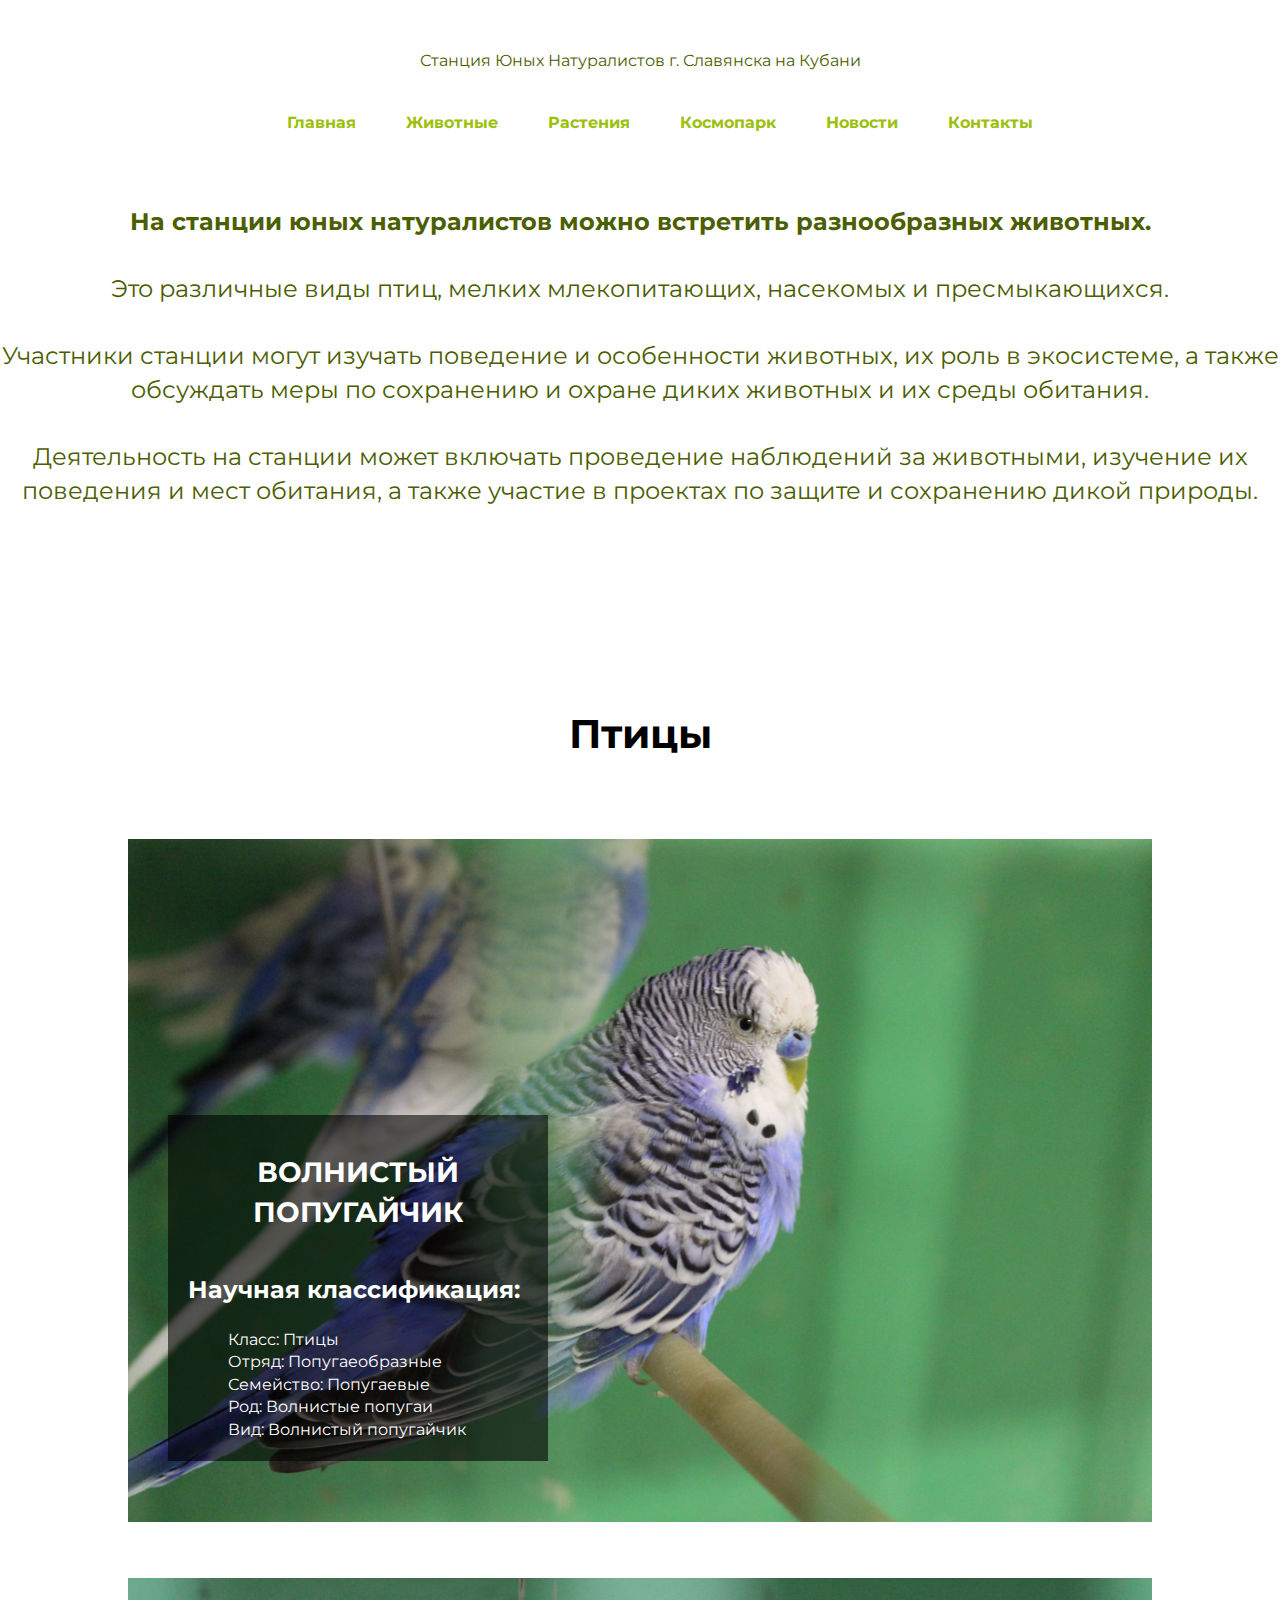
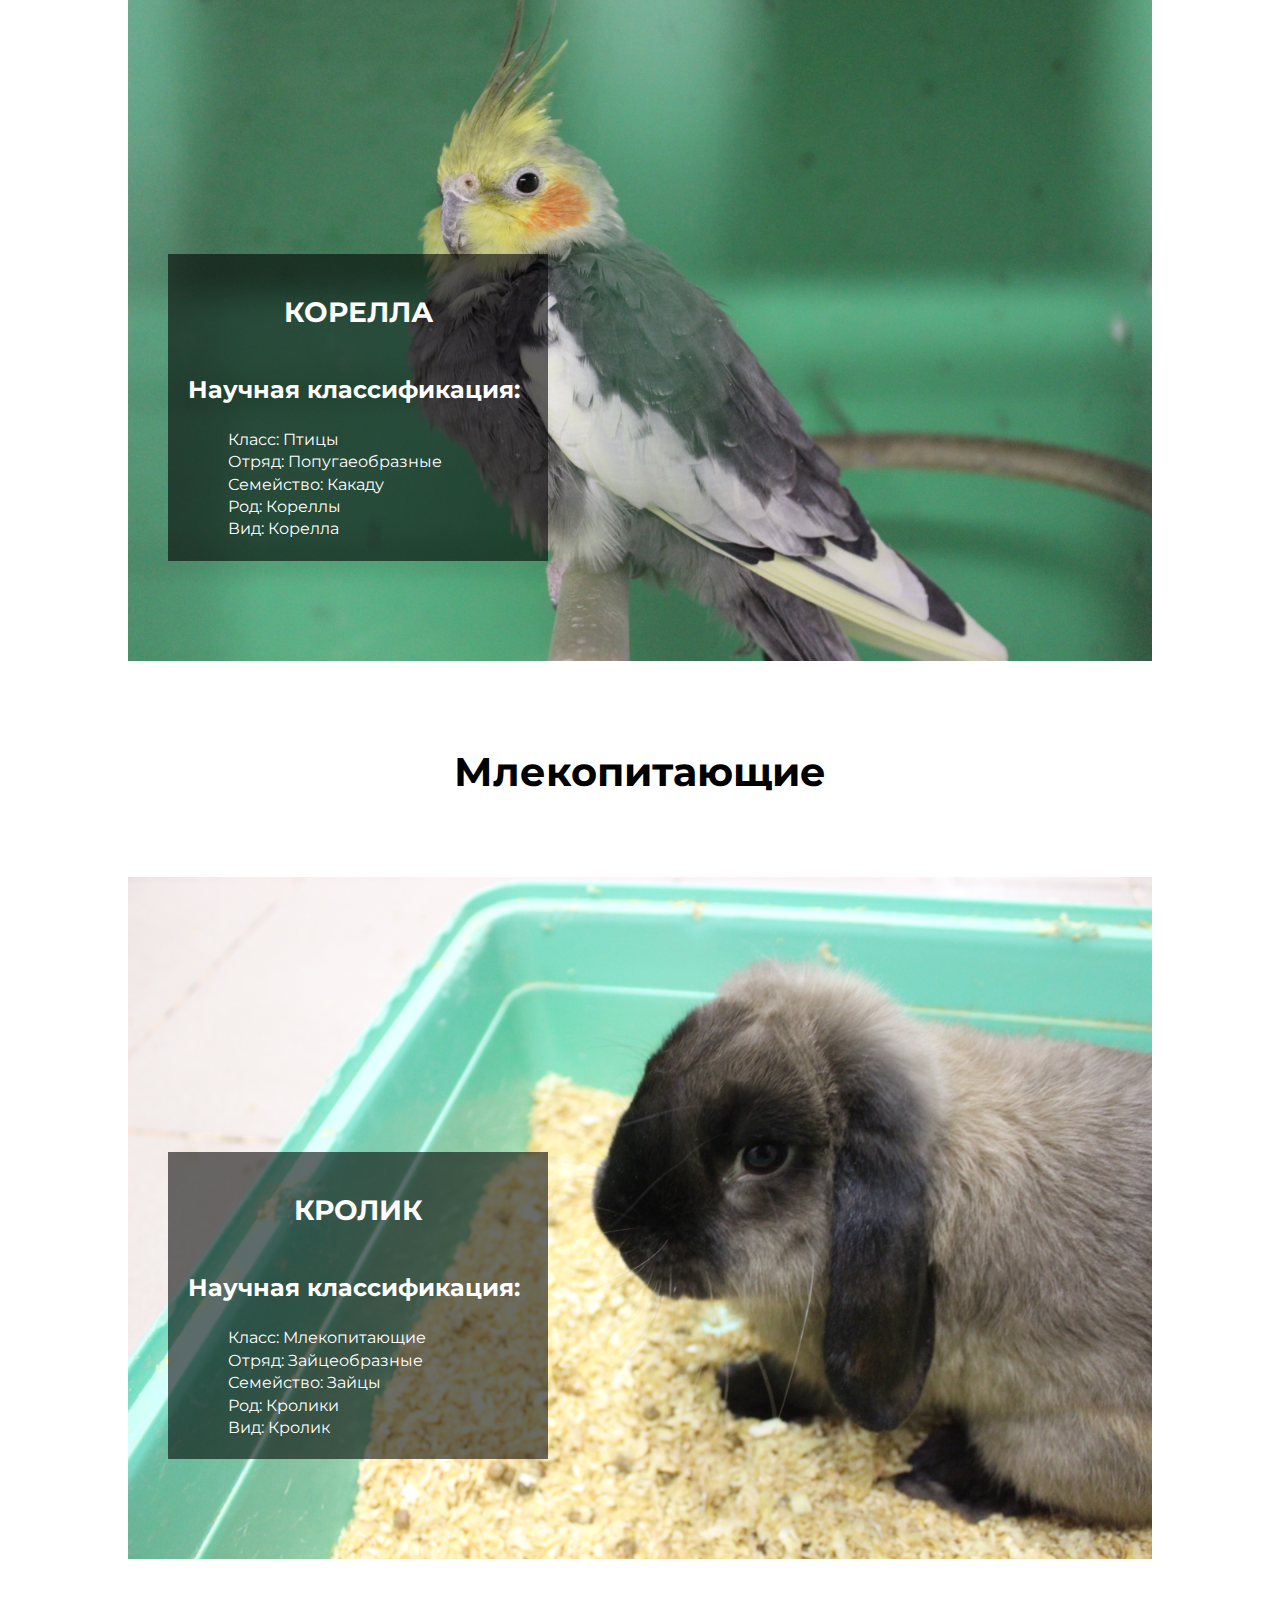
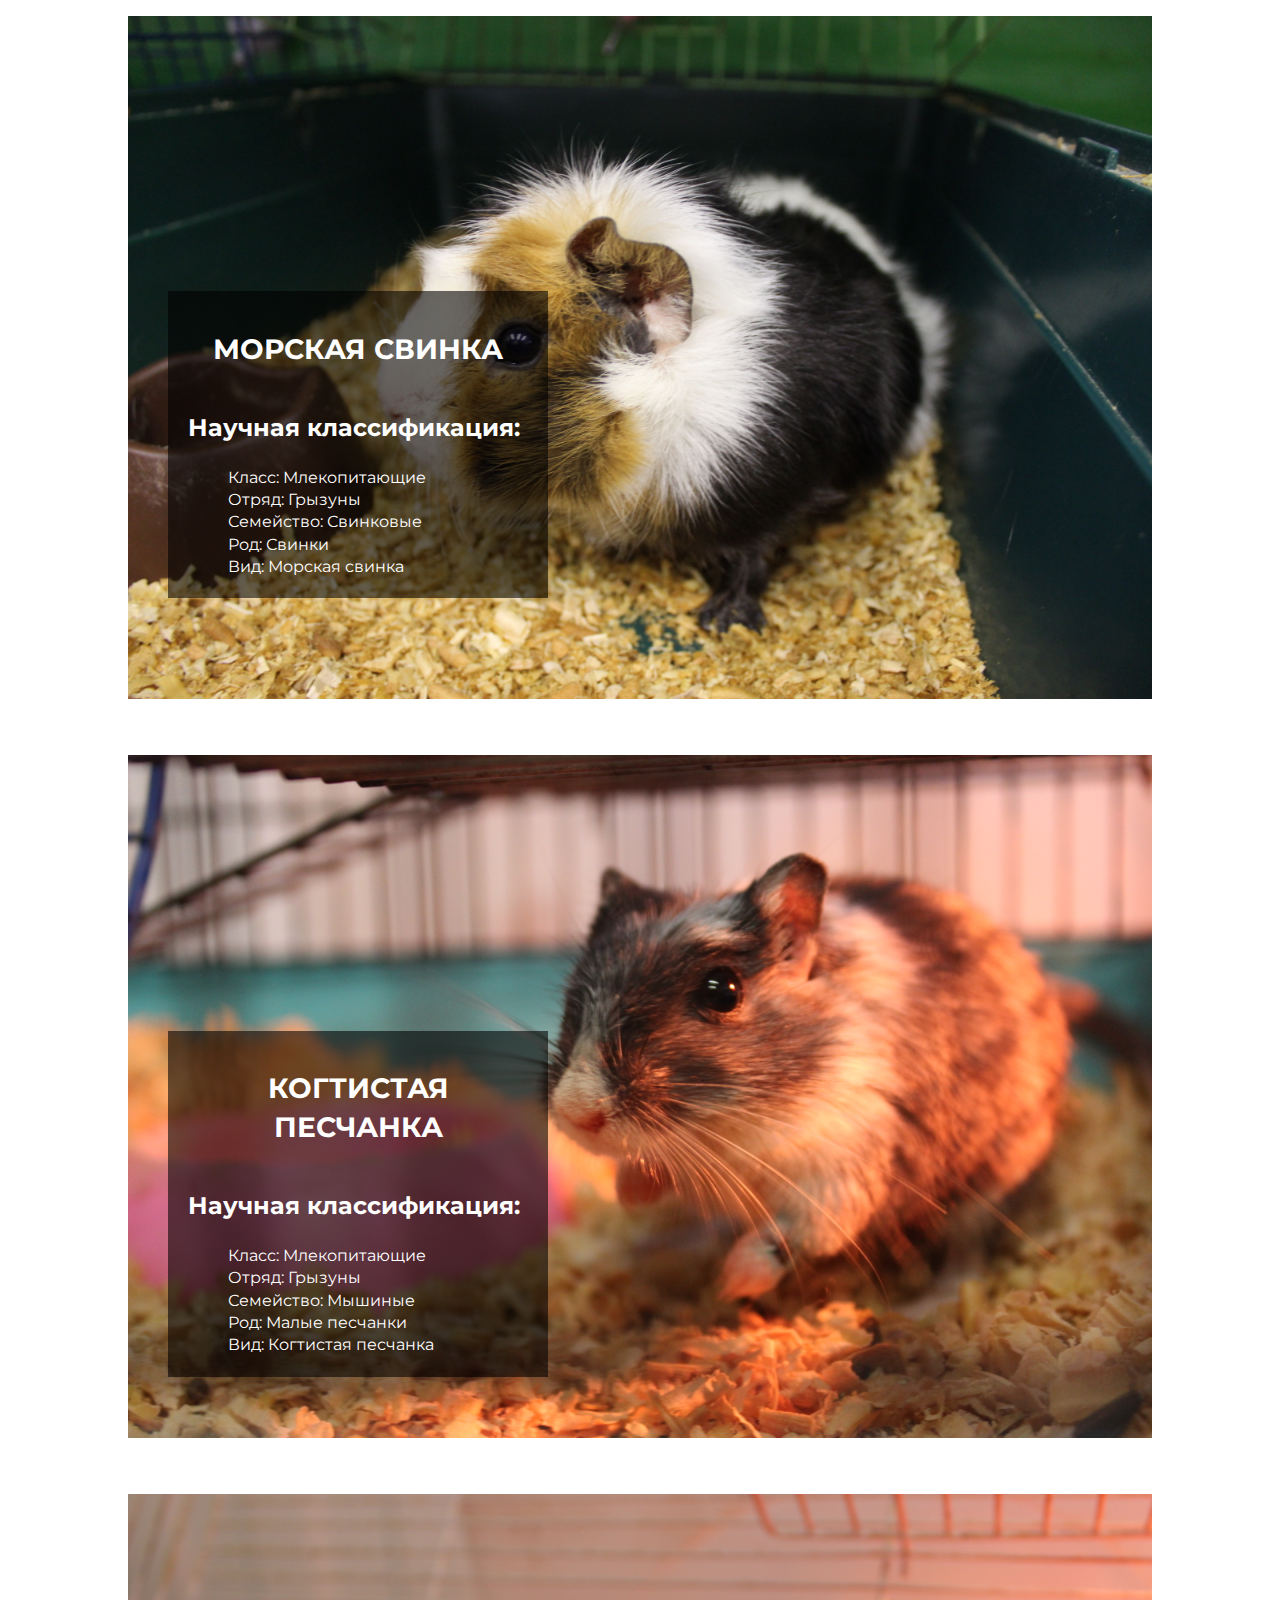
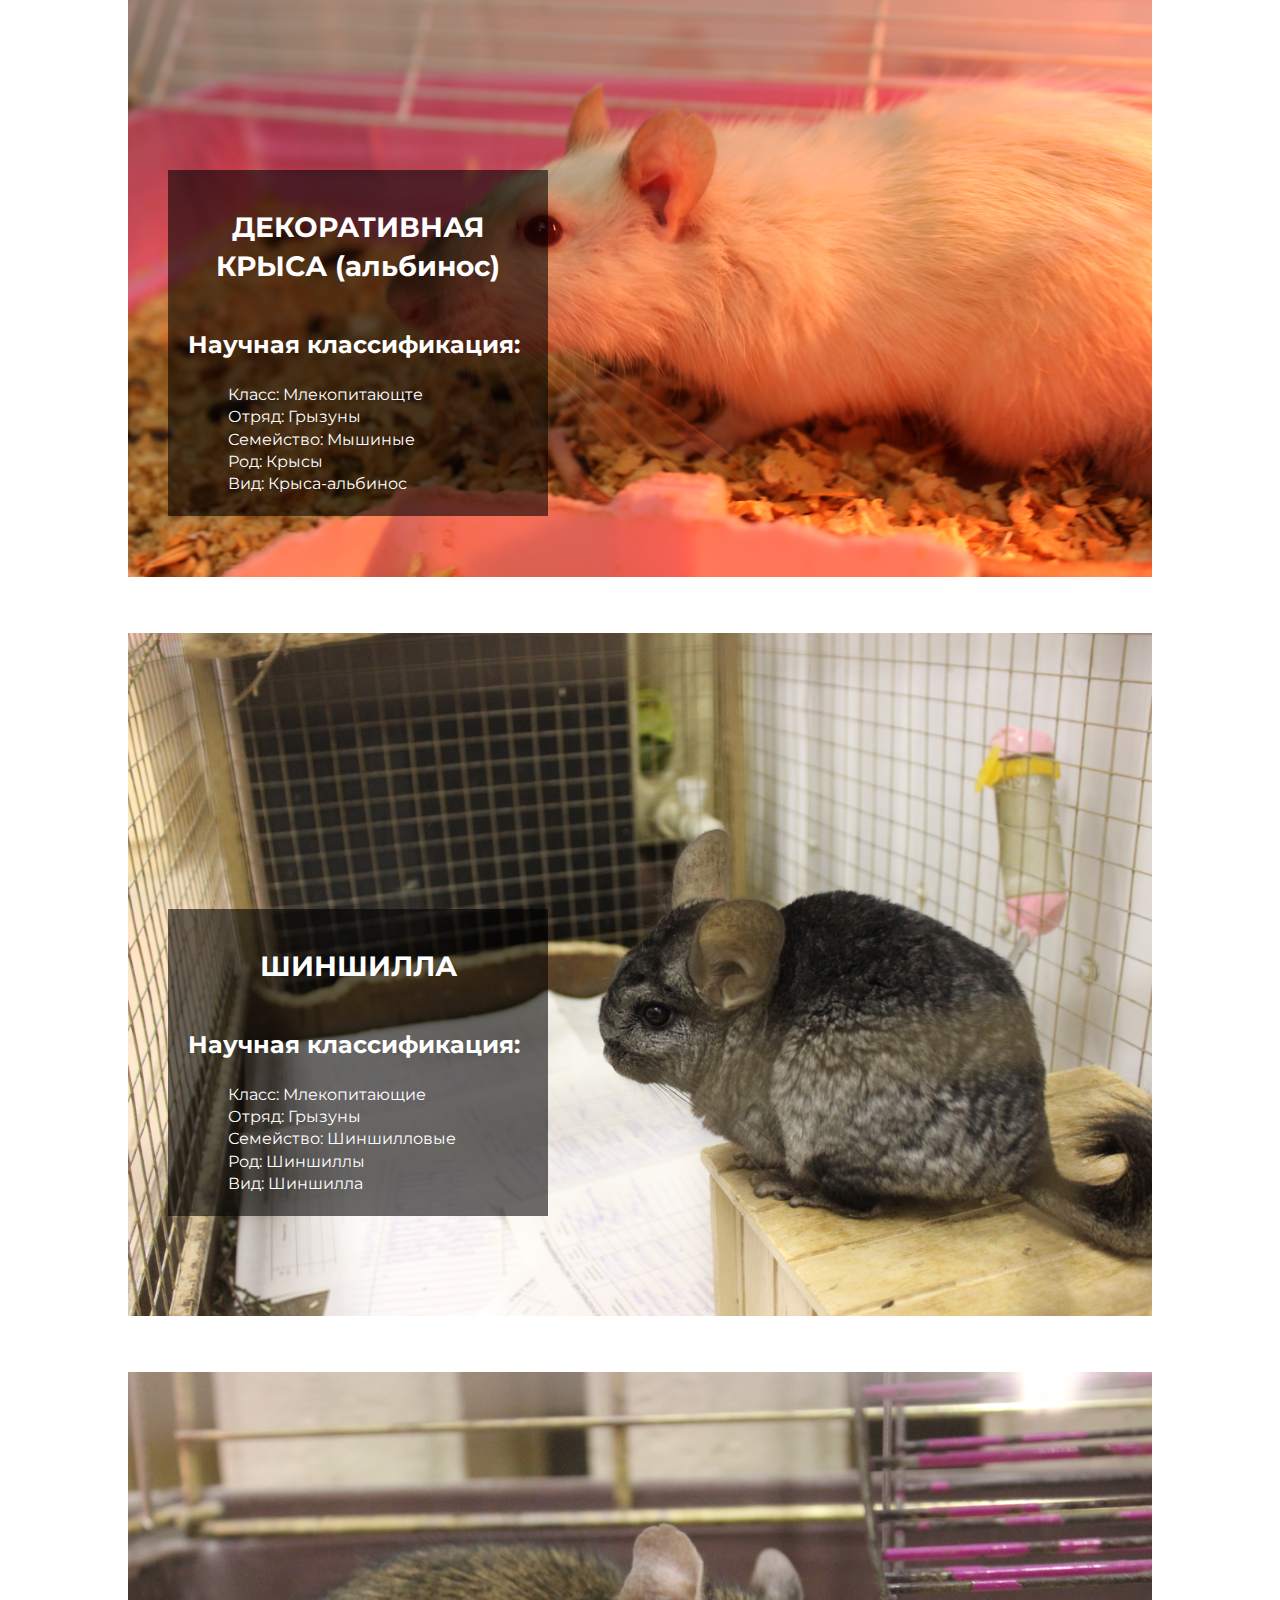
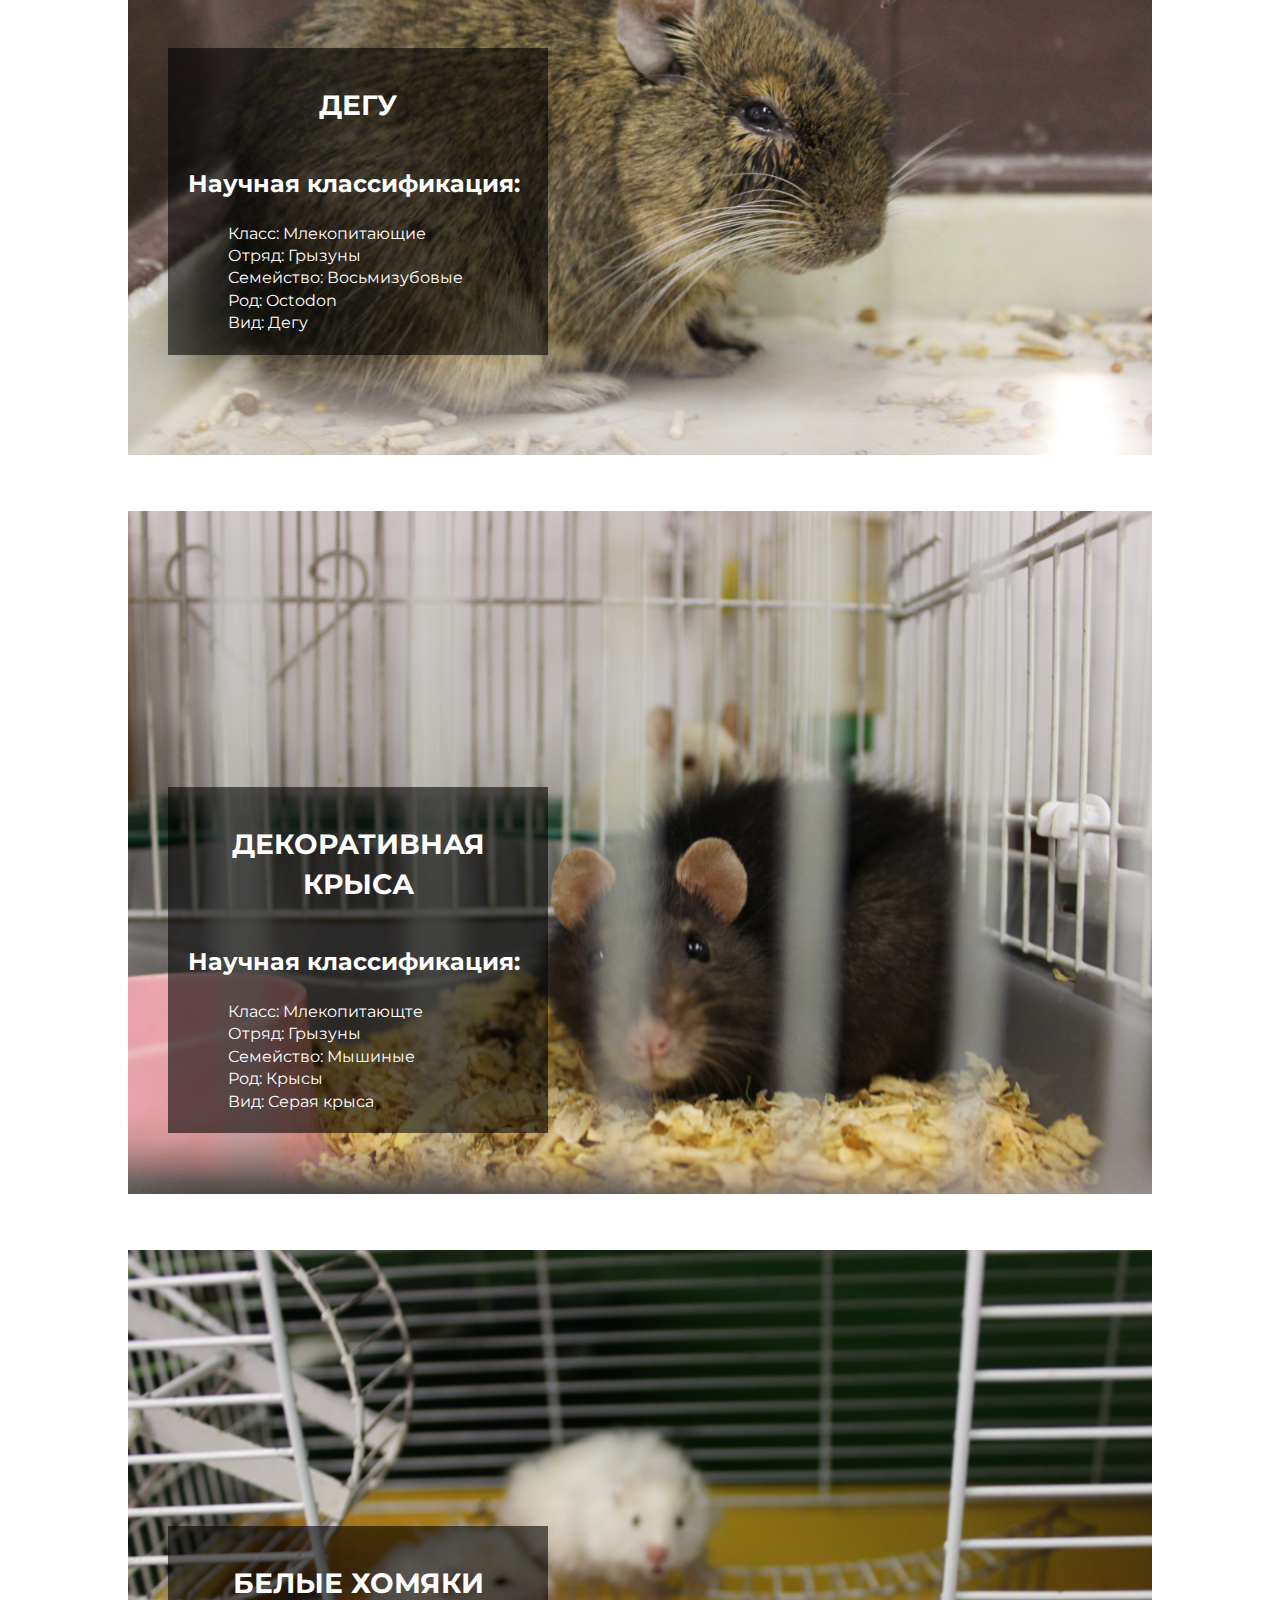
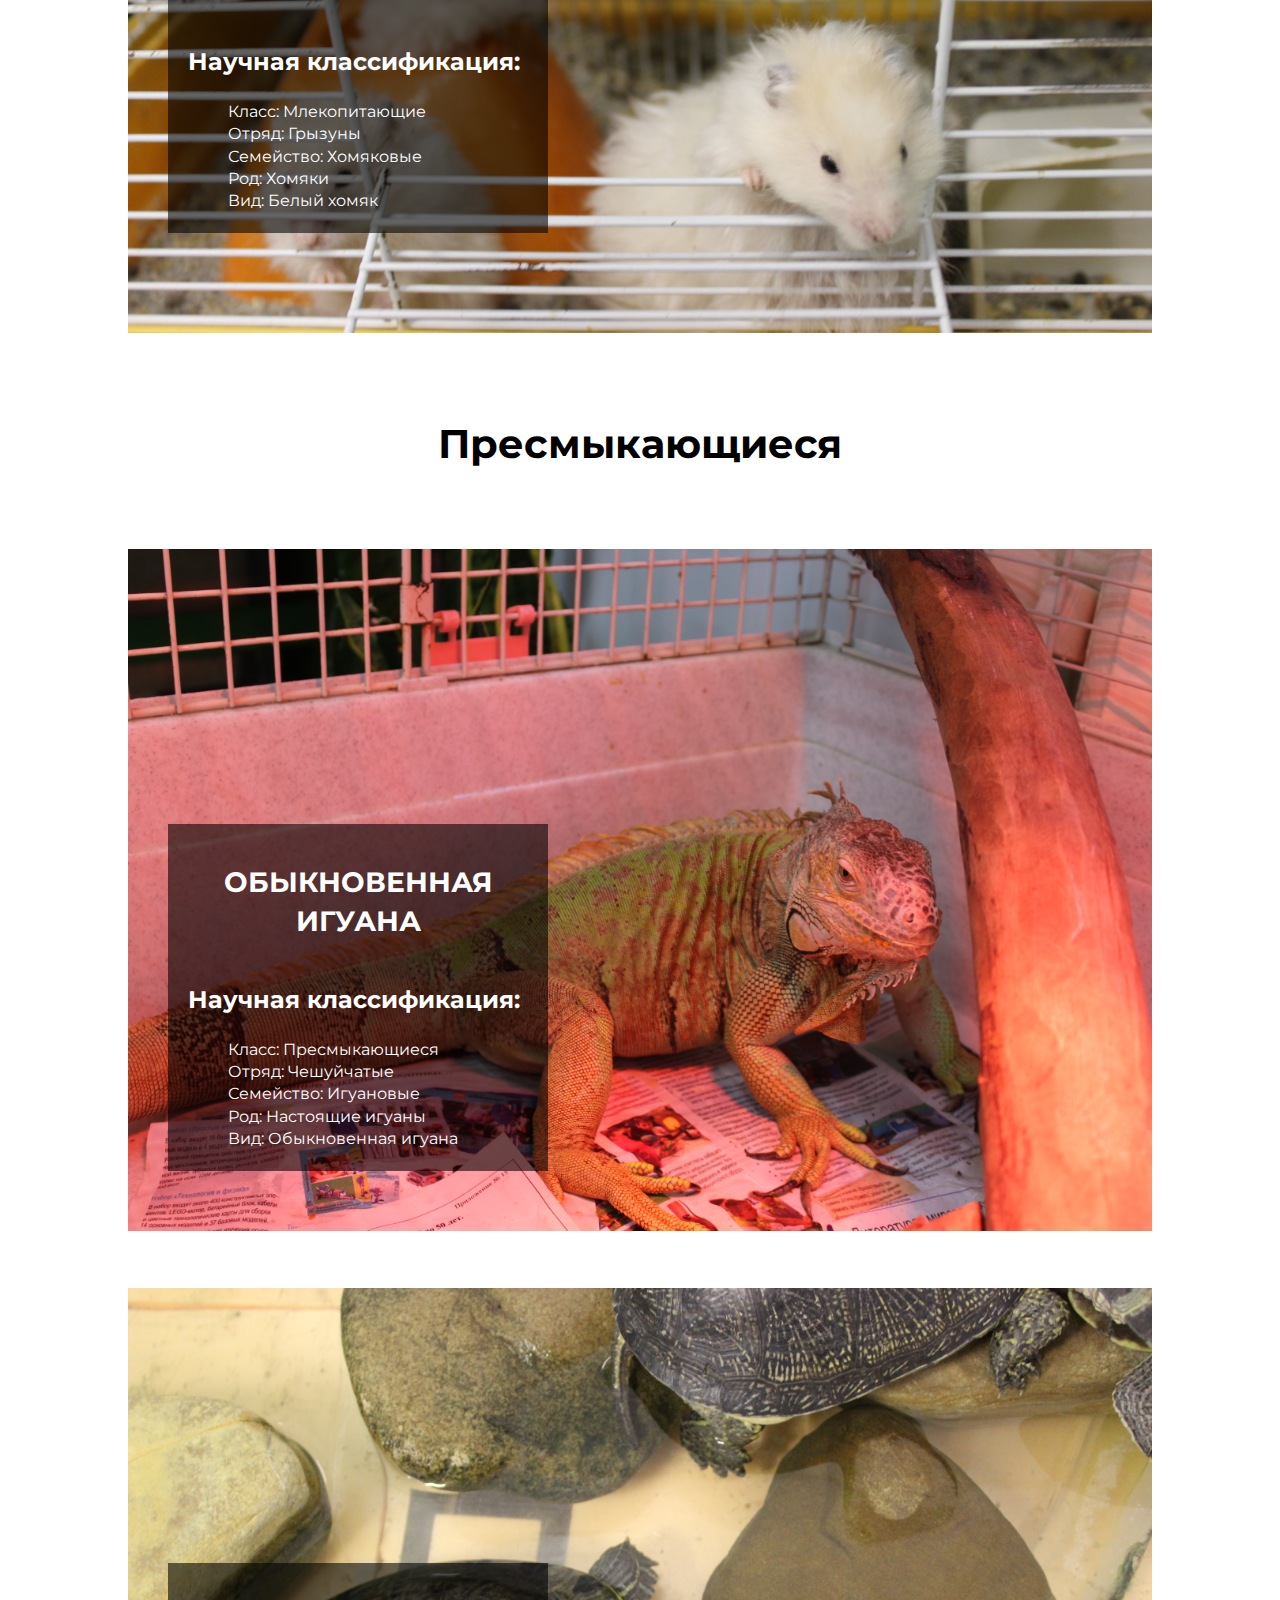
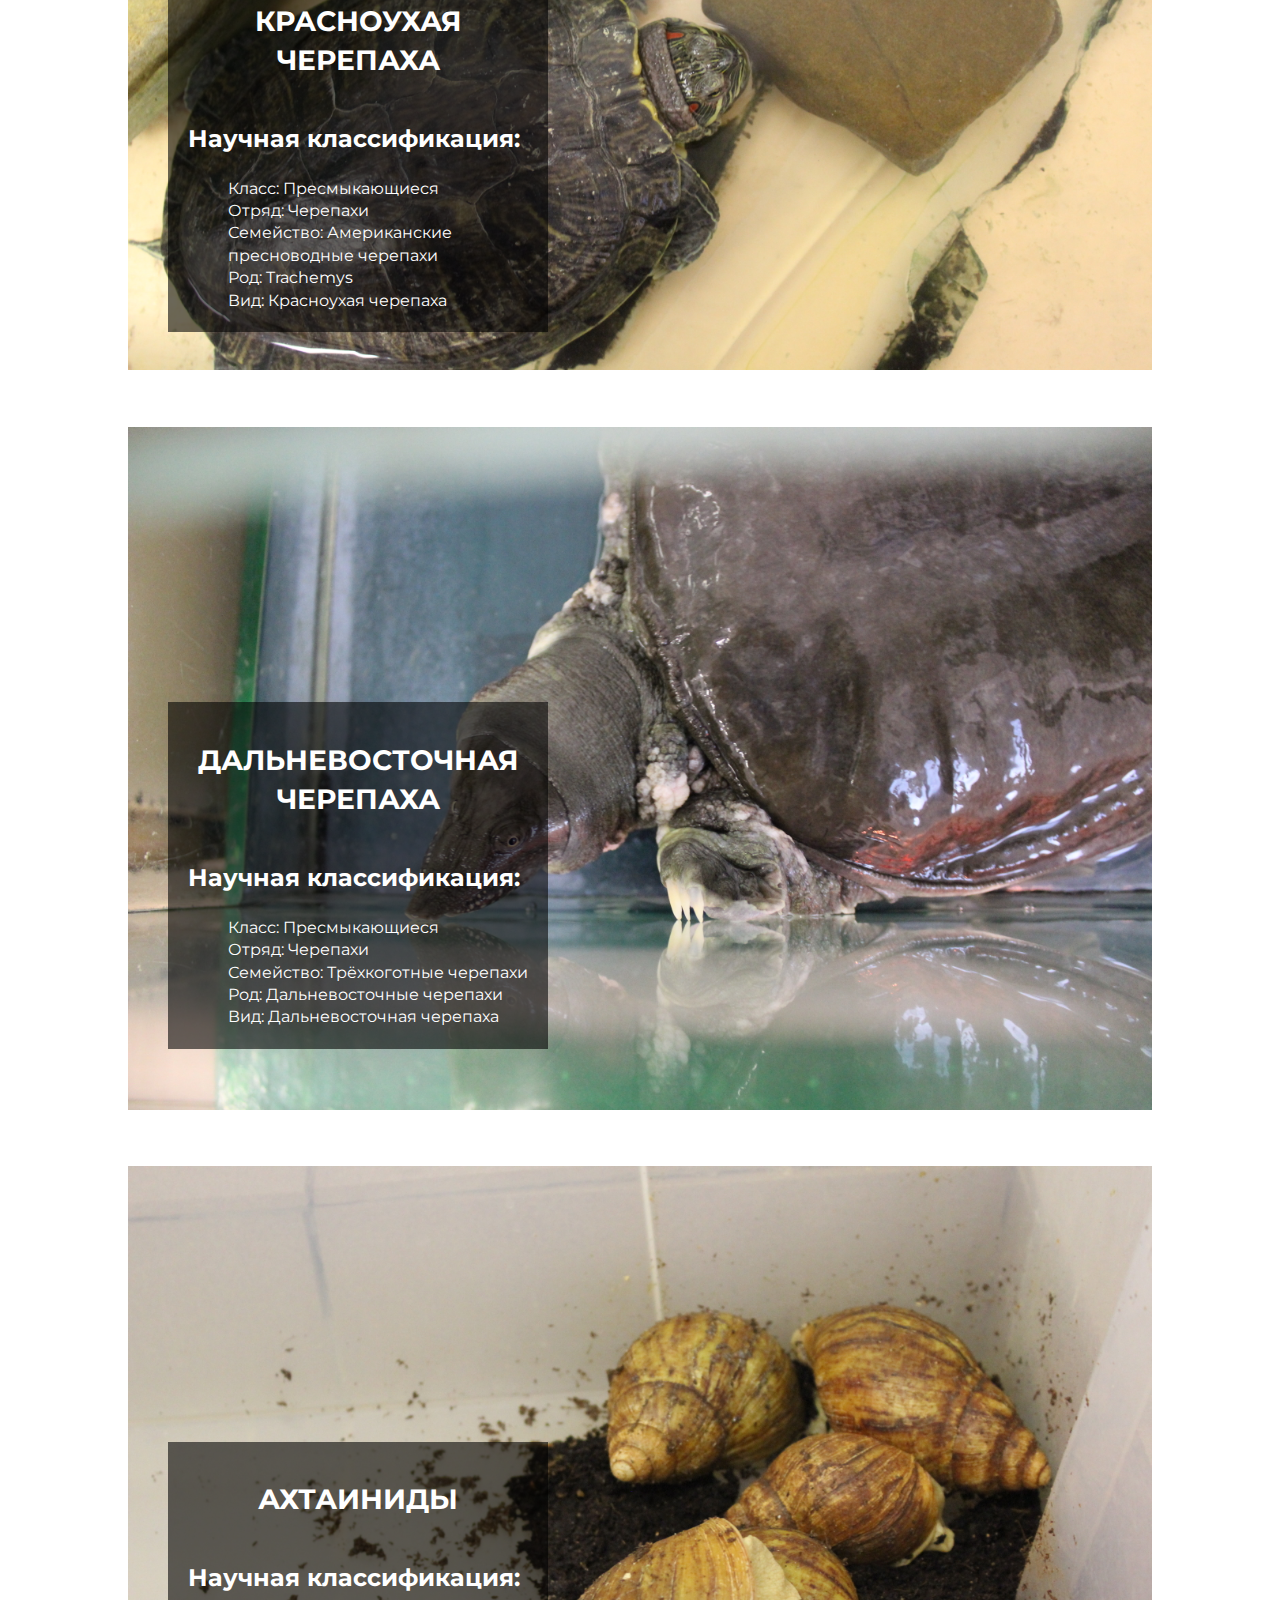
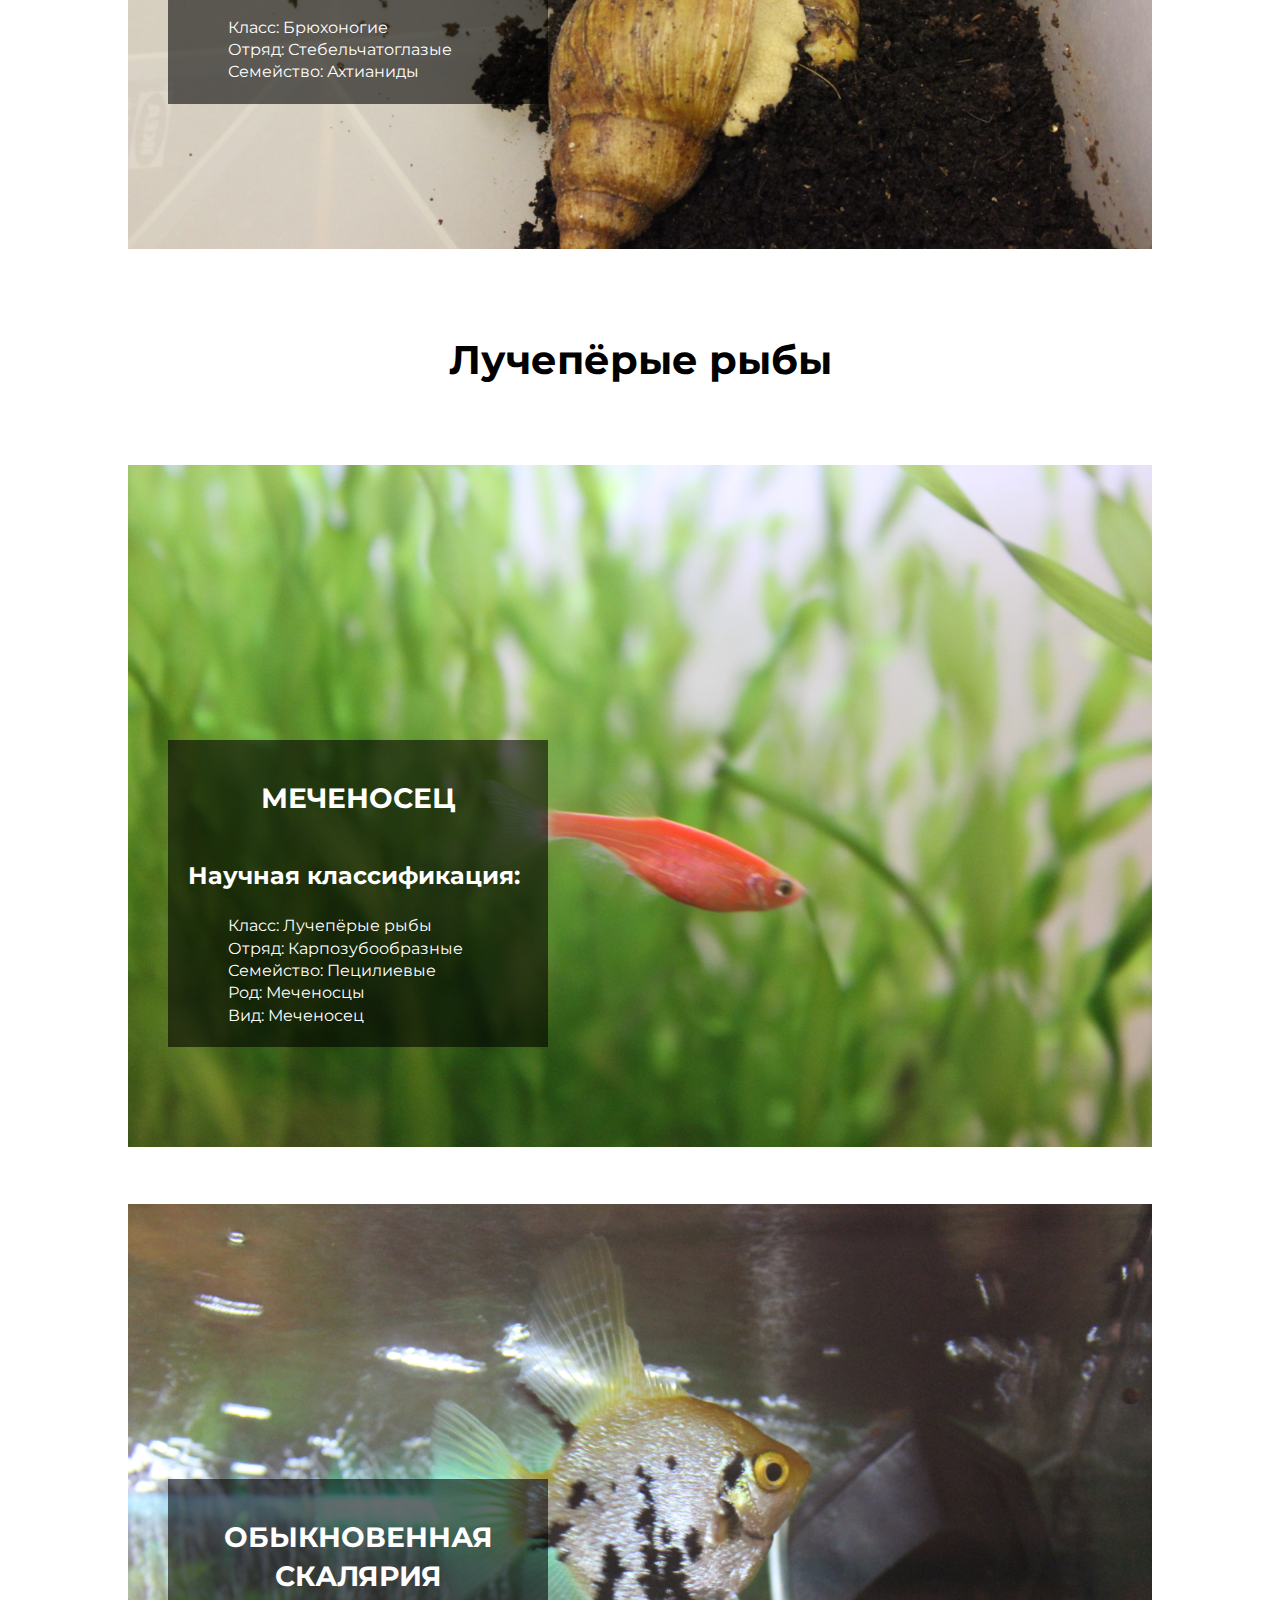
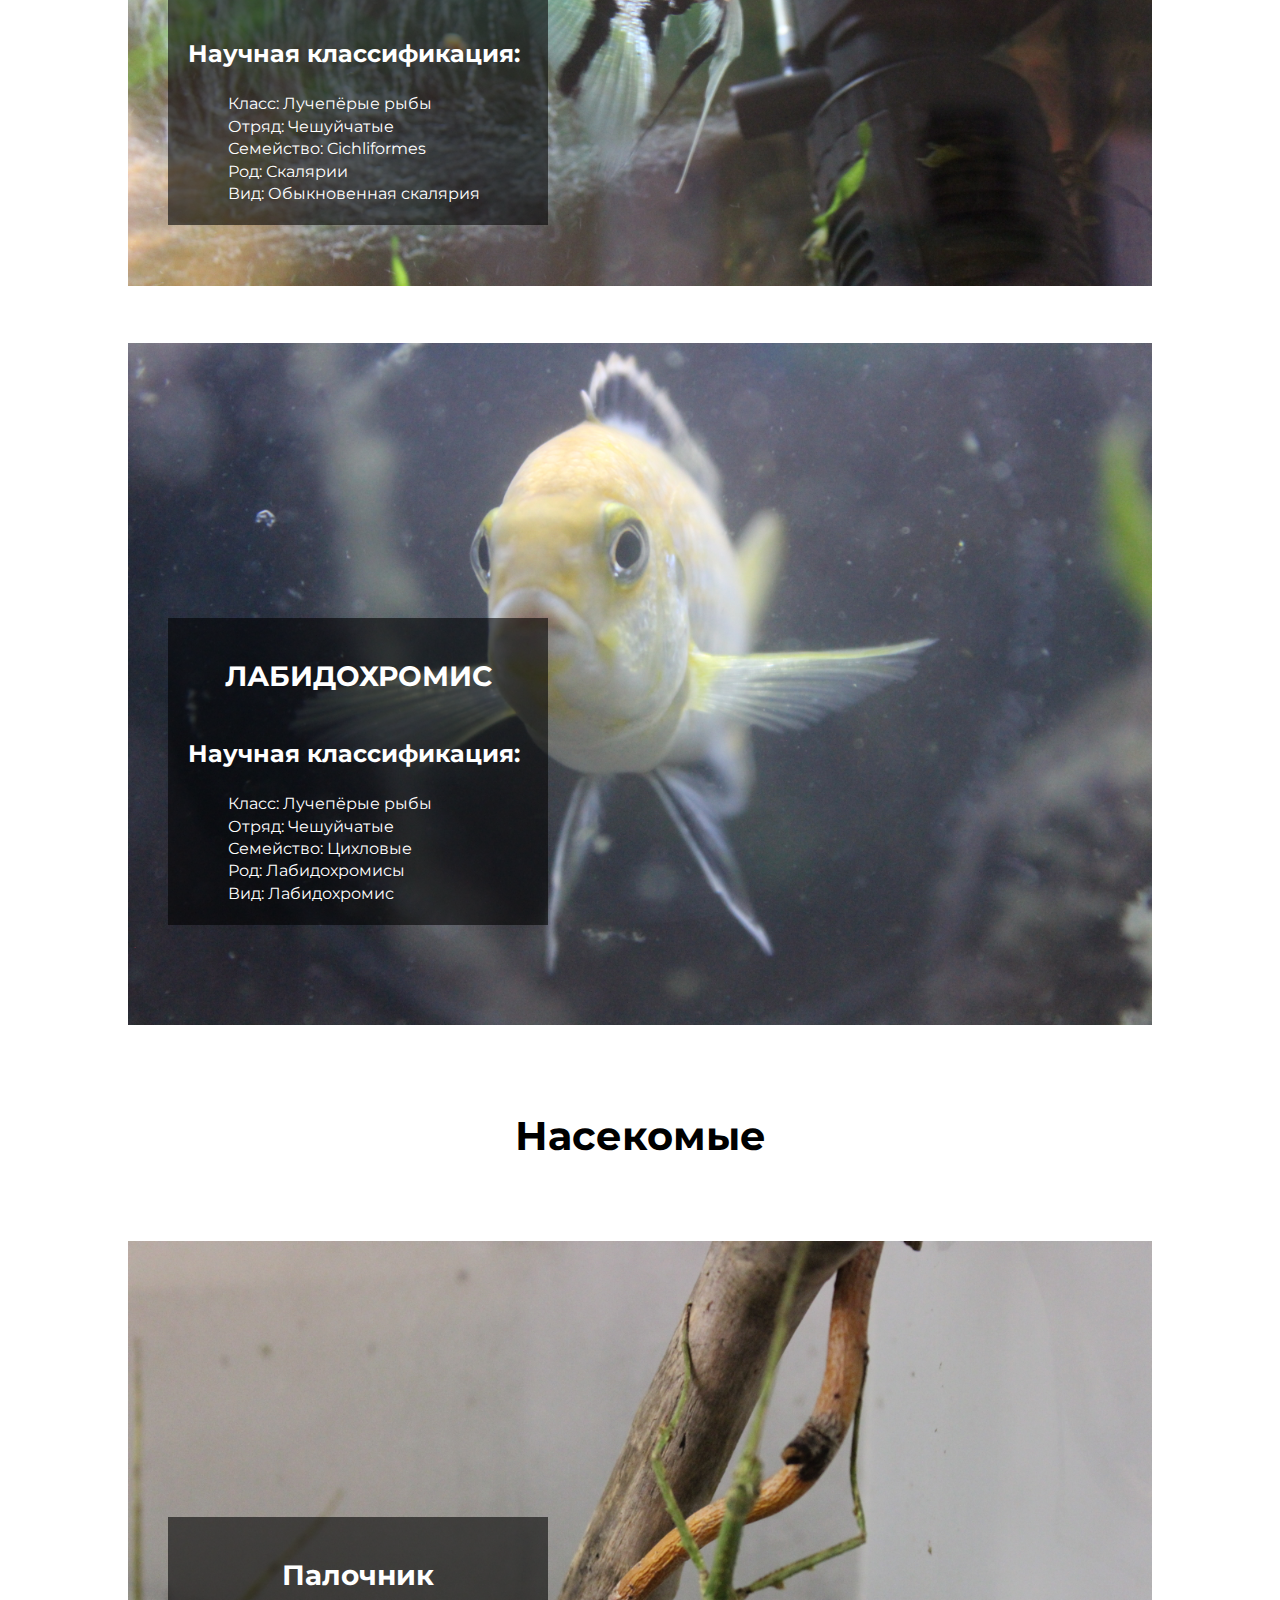
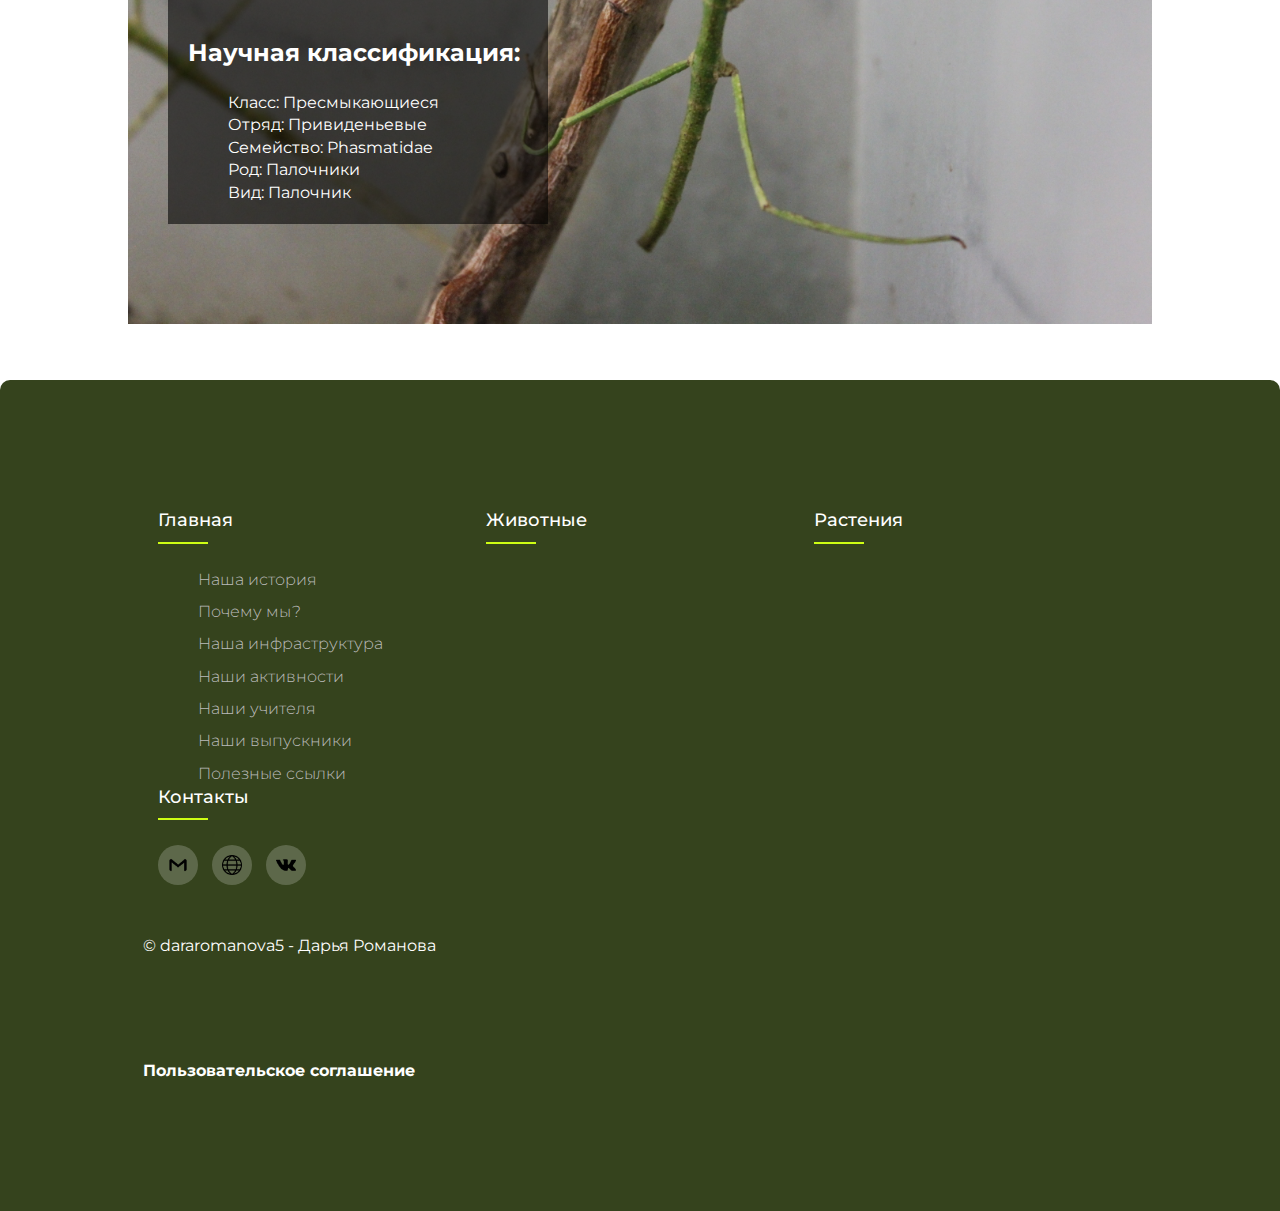
==== commit 5fffe01f: "initial commit" ====
--- a/animals.html
+++ b/animals.html
@@ -3,22 +3,34 @@
 <head>
     <meta charset="UTF-8">
     <meta name="viewport" content="width=device-width, initial-scale=1.0">
+    <title>Станция Юных Натуралистов  г Славянска на Кубани</title>
     <link rel="stylesheet" href="css/style.css">
+    <link rel="stylesheet" href="css/normalize.css">
     <link rel="shortcut icon" href="favicon.svg" type="image/x-icon">
-    <title>Станция Юных Натуралистов  г Славянска на Кубани</title>
+
+    <script defer src="js/main.js"></script>
 </head>
 <body class="body-animals">
-    <header id="header" class="main-header-animals">
+    <header id="header" class="header">
+        
         <div class="header-top">
+        <div class="container header__container">
         <p class="title-name">Станция Юных Натуралистов  г. Славянска на Кубани</p>
-        <div class="animals-menu">
+         
+
+        <button class="header__burger-btn" id="burger">
+          <span></span><span></span><span></span>
+        </button>
+
         <nav class="menu" id="menu">
             <ul class="topmenu" class="menu__list">
                 <li class="menu__item"><a href="index.html" class="active" class="menu__link">Главная</a>
                     <ul class="submenu">
+                        <li><a href="index.html#choice">Почему мы?</a></li>
                         <li><a href="index.html#history">Наша история</a></li>
-                        <li><a href="index.html#choice">Почему мы?</a></li>
+                        <li><a href="index.html#infrastrucuture">Наша инфраструктура</a></li>
                         <li><a href="index.html#activity">Наши активности</a></li>
+                        <li><a href="index.html#science">Наука и дети</a></li>
                         <li><a href="index.html#teachers">Наши учителя</a></li>
                         <li><a href="index.html#pupils">Наши выпускники</a></li>
                         <li><a href="index.html#reccomend">Полезные ссылки</a></li>
@@ -27,13 +39,15 @@
                 <li class="menu__item"><a href="animals.html"  class="menu__link">Животные</a></li>
                 <li class="menu__item"><a href="plants.html"  class="menu__link">Растения</a></li>
                 <li class="menu__item"><a href="cosmopark.html"  class="menu__link">Космопарк</a></li>
+                <li class="menu__item"><a href="news.html"  class="menu__link">Новости</a></li>
                 <li class="menu__item"><a href="contacts.html" class="menu__link">Контакты</a></li>
 
             </ul>
         </nav>
-
+        </div>
     </div>
-    </div>
+
+    
 
 <p style="font-size:18pt; text-align: center;"><b>На станции юных натуралистов  можно встретить разнообразных животных.</b>
 <br><br>
@@ -387,6 +401,7 @@
                     <ul>
                       <li><a href="index.html#history">Наша история</a></li>
                       <li><a href="index.html#choice">Почему мы?</a></li>
+                      <li><a href="index.html#infrastrucuture">Наша инфраструктура</a></li>
                       <li><a href="index.html#activity">Наши активности</a></li>
                       <li><a href="index.html#teachers">Наши учителя</a></li>
                       <li><a href="index.html#pupils">Наши выпускники</a></li>
@@ -401,7 +416,7 @@
                     <a href="plants.html"><h4>Растения</h4></a>
                 </div>
                 <div class="footer-col">
-                    <a href="contacts.html"><h4>Контакты</h4></a>
+                    <a href="index_4.html"><h4>Контакты</h4></a>
                     <div class="social-links">
                         <a href="mailto:centrdo_slavyansk@mail.ru" target="_blank"><img src="assets/free-icon-gmail-4926635.png" height="20px"></a>
                         <a href="http://slavcdo.ru/" target="_blank"><img src="assets/free-icon-internet-1450332.png" alt="" height="20px"></a>
@@ -409,9 +424,72 @@
                     </div>
                 </div>
             </div>
-            <text>© dararomanova5</text>
-        </div>
-   </footer>
+            <text>© dararomanova5 - Дарья Романова</text>
+            <br>
+
+              <a href="#openModal_11">Пользовательское соглашение</a>
+  
+              <div id="openModal_11" class="modal">
+                  <div class="modal-dialog">
+                    <div class="modal-content">
+                      <div class="modal-header">
+                        <h3 class="modal-title">Пользовательское соглашение</h3>
+                        <a href="#close" title="Close" class="close">×</a>
+                      </div>
+                      <div class="modal-body">
+                        <pre>
+Настоящее Пользовательское Соглашение (Далее Соглашение) регулирует отношения между владельцем https://dararomanova5.github.io/yunnats/index.html (далее Станция Юных Натуралистов г. Славянска на Кубани или Администрация) с одной стороны и пользователем сайта с другой.
+Сайт Станция Юных Натуралистов г. Славянска на Кубани не является средством массовой информации.
+
+Используя сайт, Вы соглашаетесь с условиями данного соглашения.
+Если Вы не согласны с условиями данного соглашения, не используйте сайт Станция Юных Натуралистов г. Славянска на Кубани!
+
+Права и обязанности сторон
+Пользователь имеет право:
+- осуществлять поиск информации на сайте
+- получать информацию на сайте
+- распространять информацию на сайте
+- копировать информацию на другие сайты с указанием источника
+- использовать информацию сайта в личных некоммерческих целях
+
+Администрация имеет право:
+- по своему усмотрению и необходимости создавать, изменять, отменять правила
+- ограничивать доступ к любой информации на сайте
+
+Пользователь обязуется:
+- обеспечить достоверность предоставляемой информации
+- обеспечивать сохранность личных данных от доступа третьих лиц
+- не копировать информацию с других источников
+- не распространять информацию, которая направлена на пропаганду войны, разжигание национальной, расовой или религиозной ненависти и вражды, а также иной информации, за распространение которой предусмотрена уголовная или административная ответственность
+- не нарушать работоспособность сайта
+- не размещать материалы рекламного, эротического, порнографического или оскорбительного характера, а также иную информацию, размещение которой запрещено или противоречит нормам действующего законодательства РФ
+- не использовать скрипты (программы) для автоматизированного сбора информации и/или взаимодействия с Сайтом и его Сервисами
+
+Администрация обязуется:
+- поддерживать работоспособность сайта за исключением случаев, когда это невозможно по независящим от Администрации причинам.
+
+Ответственность сторон
+- администрация не несет никакой ответственности за услуги, предоставляемые третьими лицами
+- в случае возникновения форс-мажорной ситуации (боевые действия, чрезвычайное положение, стихийное бедствие и т. д.) Администрация не гарантирует сохранность информации, размещённой Пользователем, а также бесперебойную работу информационного ресурса
+
+Условия действия Соглашения
+Данное Соглашение вступает в силу при любом использовании данного сайта.
+Соглашение перестает действовать при появлении его новой версии.
+Администрация оставляет за собой право в одностороннем порядке изменять данное соглашение по своему усмотрению.
+Администрация не оповещает пользователей об изменении в Соглашении.
+
+
+Соглашение разработано на базе юридических документов сервиса Правилль
+</pre>
+
+                      </div>
+                    </div>
+                  </div>
+                </div>
+          </div>
+            
+        </div>
+  </footer>
    <script src="js/script.js"></script>
     <link rel="preconnect" href="https
 ://fonts.googleapis.com">
--- a/css/style.css
+++ b/css/style.css
@@ -41,6 +41,10 @@
     flex-direction: column;
     align-items:center;
     gap:40px;
+}
+
+.button_href a{
+    color:black;
 }
 
 img.background {
@@ -54,7 +58,7 @@
     z-index: -1;
   
     /* Зависит от размера изображения */
-    @media screen and (max-width: 500px){
+  @media screen and (max-width: 500px){
       img.bg{
         left: 50%;
         margin-left: -320px;
@@ -79,9 +83,15 @@
 }
 
 
-.main-header h1{
+.main-h1 h1{
     font-size: 46pt;
     color:white;
+}
+
+.container{
+    display: flex;
+    flex-direction: column;
+    gap:40px;
 }
 
 .main-menu{
@@ -495,6 +505,29 @@
     text-decoration: none;
 }
 
+
+
+.footer-cosmopark{
+    padding: 10%;
+    background: rgb(0,0,0);
+    background: linear-gradient(22deg, rgba(0,0,0,1) 0%, rgba(5,5,62,1) 51%, rgba(14,10,91,1) 83%);
+    color:white;
+    border-top-left-radius: 10px;
+    border-top-right-radius: 10px;
+    
+}
+
+.footer-cosmopark .footer-col h4::before{
+	content: '';
+	position: absolute;
+	left:0;
+	bottom: -10px;
+	background-color: #1452fd;
+	height: 2px;
+	box-sizing: border-box;
+	width: 50px;
+}
+
 /*FOOTER*/
 footer{
     padding: 10%;
@@ -584,18 +617,10 @@
 }
 .animal-description{
     position: static;
-    width:100%;
-}
-}
-@media(max-width: 574px){
-  .footer-col{
-    width: 100%;
-}
-.animal-description{
-    position: static;
-    width:100%;
-}
-}
+    width:87%;
+}
+}
+
 /**/
 
 
@@ -657,3 +682,497 @@
 .gallery img{
     border-radius: 10px;
 }
+
+
+
+
+
+@media screen and (max-width: 750px) {
+    .uk-img{
+        display: none;
+    }
+    section{
+        flex-direction: column;
+        align-items: center;
+        justify-content: center;
+        gap:10px;
+    }
+    .choice{
+        width:100%;
+    }
+    .choices{
+        flex-direction: column;
+        gap:30px;
+        justify-content: center;
+    }
+    .gallery img{
+        width:100%;
+    }
+    .teachers-part{
+        flex-direction: column;
+    }
+    .pupils-main{
+        justify-content: center;
+    }
+    .hrefs{
+        font-size: 10pt;
+        justify-content: center;
+        padding: 0;
+        margin: 0;
+        margin-top: 20px;
+    }
+    .main-history{
+        flex-direction: column;
+        align-items: center;
+        gap:8px;
+    }
+    .time{
+        padding: 0;
+    }
+    .history{
+        gap:5px;
+    }
+    .history button{
+        font-size: 10pt;
+    }
+    .header-text h1{
+        font-size: 15pt;
+    }
+    .header-text button{
+        font-size: 12pt;
+        padding: 5px;
+    }
+    .header-text{
+        gap:10px;
+        padding:0;
+    }
+    header{
+        gap:20px;
+    }
+    .topmenu{
+        font-size: 10pt;
+        gap: 10px;
+    }
+
+    .header-top{
+        gap: 10px;
+    }
+    .submenu li a{
+        font-size: 2px;
+    }
+
+    .h1{
+        display: none;
+    }
+    .part-1{
+        border-right: none;
+    }
+    .soc-l{
+        gap:35px;
+    }
+    h1{
+        font-size: 10pt;
+    }
+    .modal-dialog{
+        max-width:300px;
+        left:10%;
+
+    }
+
+}
+
+
+
+
+*,
+*::before,
+*::after {
+	box-sizing: inherit;
+}
+
+html {
+  -moz-osx-font-smoothing: grayscale;
+  -webkit-font-smoothing: antialiased;
+  min-width: 300px;
+  overflow-x: hidden;
+  overflow-y: scroll;
+  text-rendering: optimizeLegibility;
+}
+
+body {
+  font-size: 1rem;
+  font-weight: 400;
+  line-height: 1.4;
+}
+
+.main-header-news{
+    color:#4B5E00;
+    padding: 0;
+}
+
+.header {
+  color: white;
+  padding: 40px 0 20px;
+  text-align: center;
+}
+
+.header h1 {
+  font-size: 40px;
+  font-weight: bold;
+}
+
+.header h2 a {
+  border-bottom: 1px solid rgba(255, 255, 255, 0.5);
+  color: white;
+  font-size: 20px;
+  opacity: 0.5;
+}
+
+.header h2 a:hover {
+  border-bottom-color: white;
+  opacity: 1;
+}
+
+.main {
+  margin: 0 auto;
+  max-width: 1040px;
+  padding: 10px;
+}
+
+.column {
+  flex: 1;
+  flex-direction: column;
+  margin:0;
+}
+
+.article {
+  background: white;
+  box-shadow: 0 1px 3px rgba(0, 0, 0, 0.12), 0 1px 2px rgba(0, 0, 0, 0.24);
+  color: #666;
+  display: flex;
+  flex: 1;
+  flex-direction: column;
+  flex-basis: auto;
+  margin: 10px;
+}
+
+.article:hover,
+.article:focus {
+  box-shadow: 0 14px 28px rgba(0, 0, 0, 0.25), 0 10px 10px rgba(0, 0, 0, 0.22);
+  color: #444;
+}
+
+.article-image {
+  background: #eee;
+  display: block;
+  position: relative;
+  width: 100%;
+}
+
+.article-image img {
+  display: block;
+  width: 100%;
+}
+
+.article-body {
+  display: flex;
+  flex: 1;
+  flex-basis: auto;
+  flex-direction: column;
+  padding: 20px;
+}
+
+.article-title {
+  color: #333;
+  flex-shrink: 0;
+  font-size: 1.4em;
+  font-weight: 700;
+  line-height: 1.2;
+}
+
+.article-content {
+  flex: 1;
+  flex-basis: auto;
+  margin-top: 5px;
+}
+
+.article-info {
+  display: flex;
+  font-size: 0.85em;
+  justify-content: space-between;
+  margin-top: 10px;
+}
+
+@media screen and (min-width: 800px) {
+  .columns,
+  .column {
+    display: flex;
+  }
+}
+
+@media screen and (min-width: 1000px) {
+  .first-article {
+    flex-direction: row;
+  }
+
+  .first-article .article-body {
+    flex: 1;
+  }
+
+  .first-article .article-image {
+    height: 300px;
+    order: 2;
+    padding-top: 0;
+    width: 400px;
+  }
+
+  .main-column {
+    flex: 3;
+  }
+
+  .nested-column {
+    flex: 2;
+  }
+}
+
+.body-cosmopark{
+    background: rgb(7,58,140);
+    background: linear-gradient(172deg, rgba(7,58,140,1) 0%, rgba(2,0,36,1) 21%, rgba(9,9,121,1) 88%);
+}
+
+
+
+
+
+
+
+
+
+
+
+
+
+
+
+.body-wraper {
+    overflow: hidden;
+    width: 100%;
+    position: relative;
+}
+
+.container {
+    max-width: 1200px;
+    margin: 0 auto;
+    padding: 0 15px;
+}
+
+
+
+.header__container {
+    display: flex;
+    justify-content: space-between;
+    align-items: center;
+    padding-top: 10px;
+    padding-bottom: 10px;
+}
+
+.header__burger-btn {
+    display: none;
+    position: relative;
+    width: 40px;
+    height: 40px;
+    background-color: transparent;
+    border: none;
+    outline: none;
+    z-index: 2;
+    cursor: pointer;
+}
+
+.header__burger-btn span {
+    display: block;
+    position: absolute;
+    width: 30px;
+    height: 3px;
+    left: 5px;
+    background-color: rgb(255, 255, 255);
+    transition: background-color .3s, opacity .3s, transform .5s;
+    will-change: transform;
+}
+
+.header__burger-btn:hover span {
+    background-color: rgb(255, 255, 255);
+}
+
+.header__burger-btn span:nth-child(1) {
+    transform: translateY(-10px);
+}
+
+.header__burger-btn span:nth-child(2) {}
+
+.header__burger-btn span:nth-child(3) {
+    transform: translateY(10px);
+}
+
+
+/* Крестик */
+
+.header.open .header__burger-btn span {
+    background-color: white;
+}
+
+.header.open .header__burger-btn span:nth-child(1) {
+    transform: translateY(0) rotate(45deg);
+}
+
+.header.open .header__burger-btn span:nth-child(2) {
+    opacity: 0;
+}
+
+.header.open .header__burger-btn span:nth-child(3) {
+    transform: translateY(0) rotate(-45deg);
+}
+
+.menu__list {
+    display: flex;
+    align-items: center;
+    list-style-type: none;
+    padding: 0;
+    margin: 0;
+}
+
+.menu__item:not(:last-child) {
+    margin-right: 20px;
+}
+
+.body-animals .menu .menu__item a{
+    color:#9cc00a;
+}
+
+.menu__link {
+    font-size: 16px;
+}
+
+@media (max-width: 992px) {
+    .header__burger-btn {
+        display: block;
+    }
+    .body-animals .menu{
+        position: absolute;
+        right: -350px;
+        top: 0;
+        width: 300px;
+        padding: 20px 20px 20px 10px;
+        background-color: #4B5E00;
+        border-radius: 10px;
+        visibility: hidden;
+        transition: transform .5s, visibility .5s;
+        will-change: transform;
+    }
+    .menu {
+        position: absolute;
+        right: -350px;
+        top: 0;
+        width: 300px;
+        padding: 20px 20px 20px 10px;
+        background-color: #4B5E00;
+        border-radius: 10px;
+        visibility: hidden;
+        transition: transform .5s, visibility .5s;
+        will-change: transform;
+    }
+    .body-cosmopark .menu {
+        position: absolute;
+        right: -350px;
+        top: 0;
+        width: 300px;
+        padding: 20px 20px 20px 10px;
+        background-color: #2434e5;
+        border-radius: 10px;
+        visibility: hidden;
+        transition: transform .5s, visibility .5s;
+        will-change: transform;
+    }
+    .menu__list {
+        display: block;
+    }
+    .menu__item:not(:last-child) {
+        margin-right: 0;
+    }
+    .menu__link {
+        color: white;
+        font-size: 21px;
+        display: block;
+        padding: 10px;
+    }
+    .header.open .menu {
+        transform: translateX(-100%);
+        visibility: visible;
+    }
+
+    nav{
+        display: flex;
+        flex-direction: column;
+    }
+
+    .header h1{
+        font-size: 18pt;
+        text-align: center;
+    }
+    .header-text{
+        align-items: center;
+    }
+
+    .main-history{
+        align-items: center;
+    }
+
+    .time{
+        display: table-cell;
+        vertical-align: middle;
+        text-align: center;
+    }
+
+    .menu__item a{
+        font-size: 10pt;
+    }
+
+    .header__burger-btn:hover{
+        background-color: transparent;
+    }
+    .topmenu{
+        flex-direction: column;
+        align-items: flex-start;
+        gap:0;
+    }
+    .container{
+        flex-direction: row;
+        gap:0;
+    }
+
+    .iframe-cosmopark{
+        height:auto;
+    }
+
+}
+
+.header-text .main-h1{
+    font-size: 4.5vw;
+    text-align: left;
+}
+
+
+.body-animals .header{
+    color:#4B5E00;
+}
+
+.body-animals .header__burger-btn span {
+    background-color: #4B5E00;
+}
+.body-animals .header__burger-btn:hover span {
+    background-color: #cefd14;
+}
+
+.cosmopark-text{
+    margin-top:10px;
+}
+
